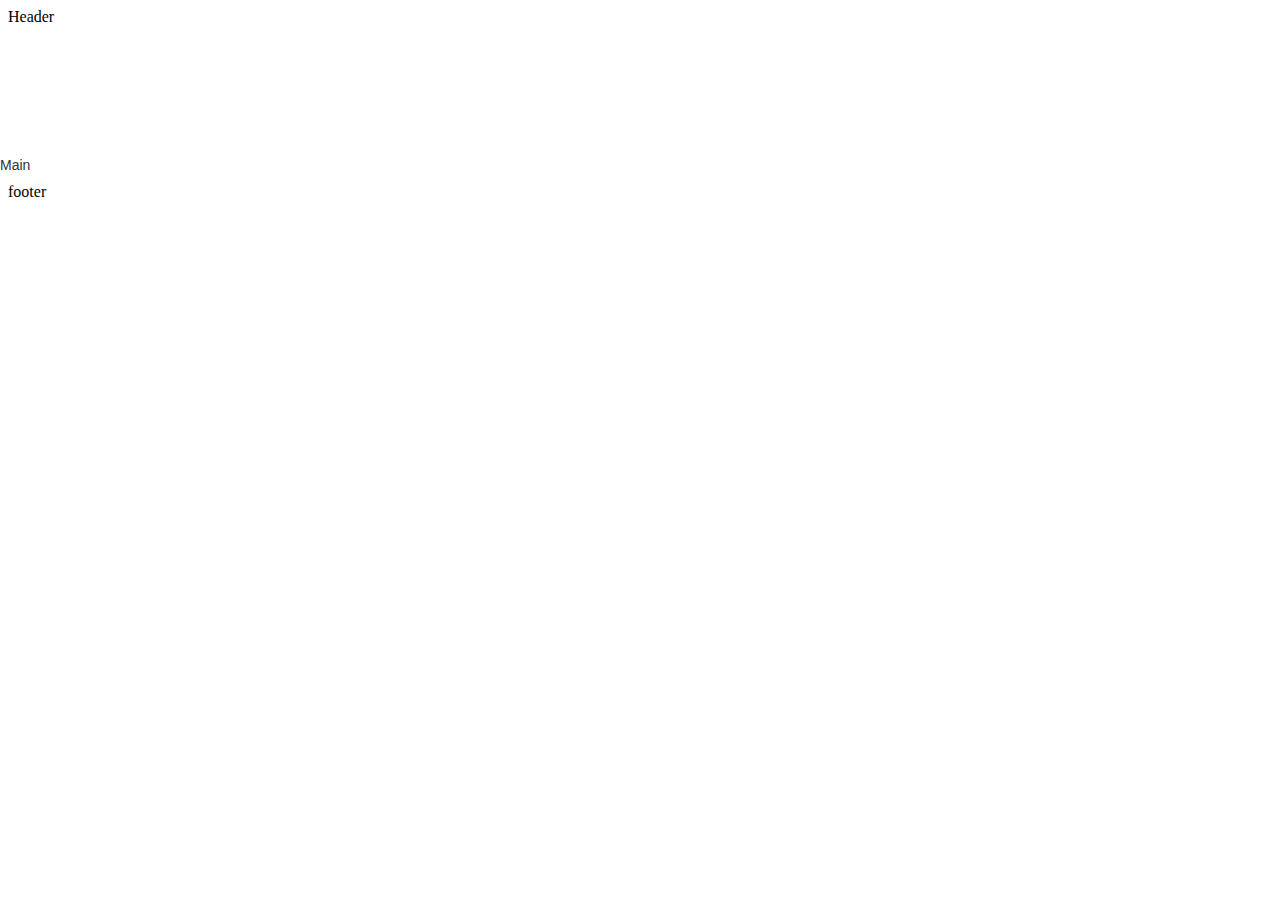
==== index.html @ 576dd859 "Update initial project" ====
<!DOCTYPE html>
<html lang="en">
  <head>
    <meta charset="utf-8" />
    <meta http-equiv="X-UA-Compatible" content="IE=edge" />
    <meta name="viewport" content="width=device-width, initial-scale=1" />
    <title>Colt Midstream</title>
    <link rel="stylesheet" href="css/bootstrap.min.css" />
    <link rel="stylesheet" href="css/styles.css" />
    <link
      href="https://fonts.googleapis.com/css?family=Oxygen:400,300,700"
      rel="stylesheet"
      type="text/css"
    />
    <link
      href="https://fonts.googleapis.com/css?family=Lora"
      rel="stylesheet"
      type="text/css"
    />
    <link href="css/styles.css" rel="stylesheet" type="text/css" />
  </head>
  <body>
    <embed type="text/html" src="./layout/header.html">
    <main>Main</main>
    <embed type="text/html" src="./layout/footer.html">
    <!-- jQuery (Bootstrap JS plugins depend on it) -->
    <script src="js/jquery-2.1.4.min.js"></script>
    <script src="js/bootstrap.min.js"></script>
    <script src="js/script.js"></script>
  </body>
</html>
---- css/styles.css ----
footer {
  background-color: #009579;
}
---- css/styles.css ----
footer {
  background-color: #009579;
}
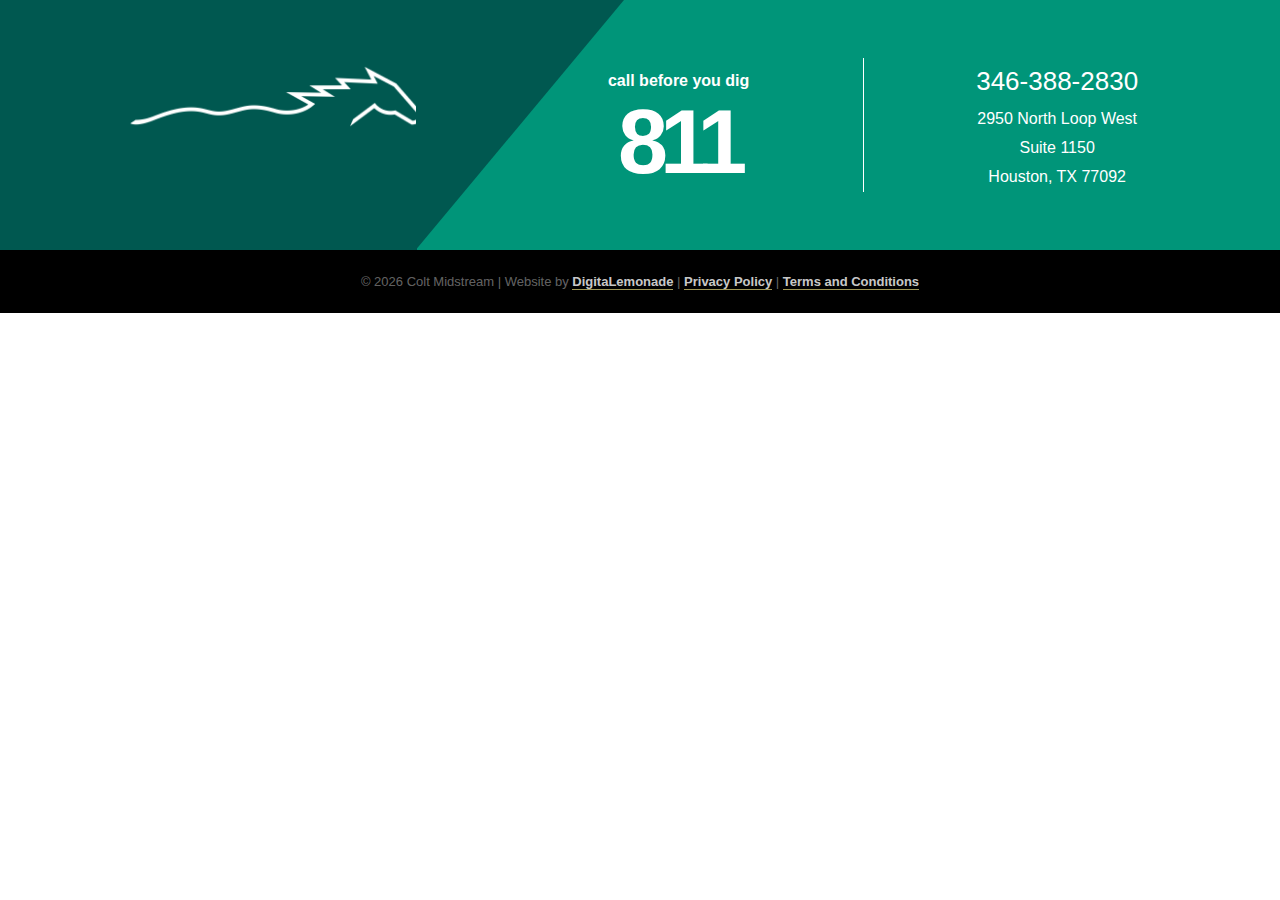
==== commit cbe599ae: "Footer and banner images" ====
--- a/index.html
+++ b/index.html
@@ -5,8 +5,8 @@
     <meta http-equiv="X-UA-Compatible" content="IE=edge" />
     <meta name="viewport" content="width=device-width, initial-scale=1" />
     <title>Colt Midstream</title>
-    <link rel="stylesheet" href="css/bootstrap.min.css" />
-    <link rel="stylesheet" href="css/styles.css" />
+    <link rel="stylesheet" href="./assets/css/bootstrap.min.css" />
+    <link rel="stylesheet" href="./assets/css/styles.css" />
     <link
       href="https://fonts.googleapis.com/css?family=Oxygen:400,300,700"
       rel="stylesheet"
@@ -17,15 +17,85 @@
       rel="stylesheet"
       type="text/css"
     />
-    <link href="css/styles.css" rel="stylesheet" type="text/css" />
+    <link href="./assets/css/styles.css" rel="stylesheet" type="text/css" />
+    <link href="./assets/css/main.css" rel="stylesheet" type="text/css" />
   </head>
   <body>
-    <embed type="text/html" src="./layout/header.html">
-    <main>Main</main>
-    <embed type="text/html" src="./layout/footer.html">
+    <!-- <embed type="text/html" src="./layout/header.html" /> -->
+    <div id="header"></div>
+    <main>
+      
+    </main>
+    <div>
+      <footer class="px-30">
+        <div class="row">
+          <div class="col-md-4 col-sm-4 col-xs-12" id="footer_section_1">
+            <div class="footer-logo">
+              <img
+                src="./assets/images/footer-logo.png"
+                alt="white colt outline"
+                id="footer_logo"
+              />
+            </div>
+          </div>
+          <div
+            class="col-md-4 col-sm-4 col-xs-12"
+            id="footer_section_2"
+          >
+            <div id="footer_middle"></div>
+            <div class="">
+              <a href="https://www.texas811.org/" class="call-before-info">
+                <div class="call-before-dig text-center">
+                  <p>call before you dig</p>
+                  <span id="eightoneone">811</span>
+                </div>
+              </a>
+            </div>
+          </div>
+          <div class="col-md-4 col-sm-4 col-xs-12">
+            <div id="footer_section_3">
+              <div class="footer-contact text-center">
+                <a href="tel:346-388-2830" class="telphone">346-388-2830</a>
+                <div>2950 North Loop West</div>
+                <div>Suite 1150</div>
+                <div>Houston, TX 77092</div>
+              </div>
+            </div>
+          </div>
+        </div>
+      </footer>
+      <footer class="px-30 footer-copyright-area">
+        <div class="text-center w-100">
+          <div class="copyright-notice">
+            &copy;
+            <script type="text/javascript">
+              var year = new Date();
+              document.write(year.getFullYear());
+            </script>
+            Colt Midstream | Website by
+            <a href="https://digitalemona.de" class="footer-copyright-link"
+              >DigitaLemonade</a
+            >
+            |
+            <a
+              href="https://coltmidstream.com/privacy-policy/"
+              class="footer-copyright-link"
+              >Privacy Policy</a
+            >
+            |
+            <a
+              href="https://coltmidstream.com/terms-conditions/"
+              class="footer-copyright-link"
+              >Terms and Conditions</a
+            >
+          </div>
+        </div>
+      </footer>
+    </div>
+
     <!-- jQuery (Bootstrap JS plugins depend on it) -->
-    <script src="js/jquery-2.1.4.min.js"></script>
-    <script src="js/bootstrap.min.js"></script>
-    <script src="js/script.js"></script>
+    <script src="./assets/js/jquery-2.1.4.min.js"></script>
+    <script src="./assets/js/bootstrap.min.js"></script>
+    <script src="./assets/js/script.js"></script>
   </body>
 </html>
--- a/assets/css/styles.css
+++ b/assets/css/styles.css
@@ -0,0 +1,729 @@
+body,
+p {
+  font-family: myriad-pro, sans-serif !important;
+}
+
+body {
+  font-size: var(--body_typography-font-size);
+  line-height: var(--body_typography-line-height);
+  letter-spacing: var(--body_typography-letter-spacing);
+  font-style: var(--body_typography-font-style, normal);
+}
+
+:root {
+  --awb-color1: rgba(255, 255, 255, 1);
+  --awb-color1-h: 0;
+  --awb-color1-s: 0%;
+  --awb-color1-l: 100%;
+  --awb-color1-a: 100%;
+  --awb-color2: rgba(249, 249, 251, 1);
+  --awb-color2-h: 240;
+  --awb-color2-s: 20%;
+  --awb-color2-l: 98%;
+  --awb-color2-a: 100%;
+  --awb-color3: rgba(242, 243, 245, 1);
+  --awb-color3-h: 220;
+  --awb-color3-s: 13%;
+  --awb-color3-l: 95%;
+  --awb-color3-a: 100%;
+  --awb-color4: rgba(226, 226, 226, 1);
+  --awb-color4-h: 0;
+  --awb-color4-s: 0%;
+  --awb-color4-l: 89%;
+  --awb-color4-a: 100%;
+  --awb-color5: rgba(0, 149, 121, 1);
+  --awb-color5-h: 169;
+  --awb-color5-s: 100%;
+  --awb-color5-l: 29%;
+  --awb-color5-a: 100%;
+  --awb-color6: rgba(74, 78, 87, 1);
+  --awb-color6-h: 222;
+  --awb-color6-s: 8%;
+  --awb-color6-l: 32%;
+  --awb-color6-a: 100%;
+  --awb-color7: rgba(0, 88, 80, 1);
+  --awb-color7-h: 175;
+  --awb-color7-s: 100%;
+  --awb-color7-l: 17%;
+  --awb-color7-a: 100%;
+  --awb-color8: rgba(33, 41, 52, 1);
+  --awb-color8-h: 215;
+  --awb-color8-s: 22%;
+  --awb-color8-l: 17%;
+  --awb-color8-a: 100%;
+  --awb-custom10: rgba(101, 188, 123, 1);
+  --awb-custom10-h: 135;
+  --awb-custom10-s: 39%;
+  --awb-custom10-l: 57%;
+  --awb-custom10-a: 100%;
+  --awb-custom11: rgba(160, 152, 87, 1);
+  --awb-custom11-h: 53;
+  --awb-custom11-s: 30%;
+  --awb-custom11-l: 48%;
+  --awb-custom11-a: 100%;
+  --awb-custom12: rgba(0, 0, 0, 1);
+  --awb-custom12-h: 0;
+  --awb-custom12-s: 0%;
+  --awb-custom12-l: 0%;
+  --awb-custom12-a: 100%;
+  --awb-custom13: rgba(51, 51, 51, 1);
+  --awb-custom13-h: 0;
+  --awb-custom13-s: 0%;
+  --awb-custom13-l: 20%;
+  --awb-custom13-a: 100%;
+  --awb-custom14: rgba(242, 243, 245, 0.7);
+  --awb-custom14-h: 220;
+  --awb-custom14-s: 13%;
+  --awb-custom14-l: 95%;
+  --awb-custom14-a: 70%;
+  --awb-custom15: rgba(255, 255, 255, 0.8);
+  --awb-custom15-h: 0;
+  --awb-custom15-s: 0%;
+  --awb-custom15-l: 100%;
+  --awb-custom15-a: 80%;
+  --awb-custom16: rgba(158, 160, 164, 1);
+  --awb-custom16-h: 220;
+  --awb-custom16-s: 3%;
+  --awb-custom16-l: 63%;
+  --awb-custom16-a: 100%;
+  --awb-custom17: rgba(242, 243, 245, 0.8);
+  --awb-custom17-h: 220;
+  --awb-custom17-s: 13%;
+  --awb-custom17-l: 95%;
+  --awb-custom17-a: 80%;
+  --awb-custom18: rgba(38, 48, 62, 1);
+  --awb-custom18-h: 215;
+  --awb-custom18-s: 24%;
+  --awb-custom18-l: 20%;
+  --awb-custom18-a: 100%;
+  --awb-typography1-font-family: Inter, Arial, Helvetica, sans-serif;
+  --awb-typography1-font-size: 46px;
+  --awb-typography1-font-weight: 600;
+  --awb-typography1-font-style: normal;
+  --awb-typography1-line-height: 1.2;
+  --awb-typography1-letter-spacing: -0.015em;
+  --awb-typography1-text-transform: none;
+  --awb-typography2-font-family: Inter, Arial, Helvetica, sans-serif;
+  --awb-typography2-font-size: 24px;
+  --awb-typography2-font-weight: 600;
+  --awb-typography2-font-style: normal;
+  --awb-typography2-line-height: 1.1;
+  --awb-typography2-letter-spacing: 0px;
+  --awb-typography2-text-transform: none;
+  --awb-typography3-font-family: Inter, Arial, Helvetica, sans-serif;
+  --awb-typography3-font-size: 16px;
+  --awb-typography3-font-weight: 500;
+  --awb-typography3-font-style: normal;
+  --awb-typography3-line-height: 1.2;
+  --awb-typography3-letter-spacing: 0.015em;
+  --awb-typography3-text-transform: none;
+  --awb-typography4-font-family: Inter, Arial, Helvetica, sans-serif;
+  --awb-typography4-font-size: 16px;
+  --awb-typography4-font-weight: 400;
+  --awb-typography4-font-style: normal;
+  --awb-typography4-line-height: 1.72;
+  --awb-typography4-letter-spacing: 0.015em;
+  --awb-typography4-text-transform: none;
+  --awb-typography5-font-family: Inter, Arial, Helvetica, sans-serif;
+  --awb-typography5-font-size: 13px;
+  --awb-typography5-font-weight: 400;
+  --awb-typography5-font-style: normal;
+  --awb-typography5-line-height: 1.72;
+  --awb-typography5-letter-spacing: 0.015em;
+  --awb-typography5-text-transform: none;
+  --site_width: 1200px;
+  --site_width-int: 1200;
+  --margin_offset-top: 0px;
+  --margin_offset-bottom: 0px;
+  --margin_offset-top-no-percent: 0px;
+  --margin_offset-bottom-no-percent: 0px;
+  --main_padding-top: 0;
+  --main_padding-top-or-55px: 0;
+  --main_padding-bottom: 0;
+  --hundredp_padding: 30px;
+  --hundredp_padding-fallback_to_zero: 30px;
+  --hundredp_padding-fallback_to_zero_px: 30px;
+  --hundredp_padding-hundred_percent_negative_margin: -30px;
+  --sidebar_width: 24%;
+  --sidebar_gutter: 6%;
+  --sidebar_2_1_width: 20%;
+  --sidebar_2_2_width: 20%;
+  --dual_sidebar_gutter: 4%;
+  --grid_main_break_point: 1000;
+  --side_header_break_point: 1068;
+  --content_break_point: 800;
+  --typography_sensitivity: 0;
+  --typography_factor: 1.5;
+  --primary_color: #009579;
+  --primary_color-85a: rgba(0, 149, 121, 0.85);
+  --primary_color-7a: rgba(0, 149, 121, 0.7);
+  --primary_color-5a: rgba(0, 149, 121, 0.5);
+  --primary_color-35a: rgba(0, 149, 121, 0.35);
+  --primary_color-2a: rgba(0, 149, 121, 0.2);
+  --header_bg_repeat: no-repeat;
+  --side_header_width: 280px;
+  --side_header_width-int: 280;
+  --header_padding-top: 0px;
+  --header_padding-bottom: 0px;
+  --header_padding-left: 0px;
+  --header_padding-right: 0px;
+  --menu_highlight_background: rgba(101, 188, 123, 0);
+  --menu_arrow_size-width: 23px;
+  --menu_arrow_size-height: 12px;
+  --nav_highlight_border: 3px;
+  --nav_padding: 26px;
+  --nav_padding-no-zero: 26px;
+  --dropdown_menu_top_border_size: 3px;
+  --dropdown_menu_width: 200px;
+  --mainmenu_dropdown_vertical_padding: 12px;
+  --menu_sub_bg_color: #ffffff;
+  --menu_bg_hover_color: #f9f9fb;
+  --menu_sub_sep_color: #e2e2e2;
+  --menu_h45_bg_color: #ffffff;
+  --nav_typography-font-family: "Open Sans";
+  --nav_typography-font-weight: 400;
+  --nav_typography-font-size: 18px;
+  --nav_typography-letter-spacing: 0px;
+  --nav_typography-color: #005850;
+  --nav_typography-color-65a: rgba(0, 88, 80, 0.65);
+  --nav_typography-color-35a: rgba(0, 88, 80, 0.35);
+  --nav_typography-text-transform: none;
+  --menu_hover_first_color: #005850;
+  --menu_hover_first_color-65a: rgba(0, 88, 80, 0.65);
+  --menu_sub_color: #212934;
+  --nav_dropdown_font_size: 14px;
+  --flyout_menu_icon_font_size: 20px;
+  --flyout_menu_icon_font_size_px: 20px;
+  --snav_font_size: 12px;
+  --sec_menu_lh: 48px;
+  --header_top_menu_sub_color: #4a4e57;
+  --mobile_menu_icons_top_margin: 35px;
+  --mobile_menu_nav_height: 42px;
+  --mobile_header_bg_color: #ffffff;
+  --mobile_menu_background_color: #ffffff;
+  --mobile_menu_hover_color: #f9f9fb;
+  --mobile_menu_border_color: #e2e2e2;
+  --mobile_menu_toggle_color: #9ea0a4;
+  --mobile_menu_typography-font-family: "Meta Bold";
+  --mobile_menu_typography-font-size: 16px;
+  --mobile_menu_typography-font-weight: 400;
+  --mobile_menu_typography-line-height: 42px;
+  --mobile_menu_typography-letter-spacing: 0px;
+  --mobile_menu_typography-color: #4a4e57;
+  --mobile_menu_typography-text-transform: none;
+  --mobile_menu_typography-font-size-30-or-24px: 24px;
+  --mobile_menu_typography-font-size-open-submenu: var(
+    --mobile_menu_typography-font-size,
+    13px
+  );
+  --mobile_menu_font_hover_color: #212934;
+  --menu_icon_size: 14px;
+  --logo_alignment: left;
+  --logo_background_color: #65bc7b;
+  --slidingbar_width: 300px;
+  --slidingbar_width-percent_to_vw: 300px;
+  --slidingbar_content_padding-top: 60px;
+  --slidingbar_content_padding-bottom: 60px;
+  --slidingbar_content_padding-left: 30px;
+  --slidingbar_content_padding-right: 30px;
+  --slidingbar_bg_color: #212934;
+  --slidingbar_divider_color: #26303e;
+  --slidingbar_link_color: rgba(255, 255, 255, 0.86);
+  --slidingbar_link_color_hover: #ffffff;
+  --footer_divider_color: #26303e;
+  --footer_headings_typography-font-family: "Meta Bold";
+  --footer_headings_typography-font-size: 14px;
+  --footer_headings_typography-font-weight: 400;
+  --footer_headings_typography-line-height: 1.5;
+  --footer_headings_typography-letter-spacing: 0px;
+  --footer_headings_typography-color: #ffffff;
+  --footer_headings_typography-text-transform: none;
+  --footer_text_color: #ffffff;
+  --sidebar_bg_color: rgba(255, 255, 255, 0);
+  --bg_image: none;
+  --bg_repeat: no-repeat;
+  --bg_color: #e2e2e2;
+  --bg-color-overlay: normal;
+  --bg_pattern: url(//coltmidstream.com/wp-content/themes/Avada/assets/images/patterns/pattern1.png);
+  --content_bg_color: #ffffff;
+  --content_bg_image: none;
+  --content_bg_repeat: no-repeat;
+  --body_typography-font-size: 16px;
+  --base-font-size: 16;
+  --body_typography-font-weight: 400;
+  --body_typography-line-height: 1.8;
+  --body_typography-letter-spacing: 0px;
+  --body_typography-color: #4a4e57;
+  --link_color: #009579;
+  --link_color-8a: rgba(0, 149, 121, 0.8);
+  --h1_typography-font-family: "Meta Bold";
+  --h1_typography-font-weight: 400;
+  --h1_typography-line-height: 1.16;
+  --h1_typography-letter-spacing: 0px;
+  --h1_typography-font-size: 54px;
+  --h1_typography-color: #005850;
+  --h1_typography-text-transform: none;
+  --h1_typography-margin-top: 120px;
+  --h1_typography-margin-bottom: 0.67em;
+  --h2_typography-font-family: "Zilla Slab";
+  --h2_typography-font-weight: 400;
+  --h2_typography-line-height: 1.2;
+  --h2_typography-letter-spacing: 0px;
+  --h2_typography-font-size: 40px;
+  --h2_typography-color: #212934;
+  --h2_typography-text-transform: none;
+  --h2_typography-margin-top: 0em;
+  --h2_typography-margin-bottom: 1.1em;
+  --h3_typography-font-family: "Zilla Slab";
+  --h3_typography-font-weight: 400;
+  --h3_typography-line-height: 1.3;
+  --h3_typography-letter-spacing: 0px;
+  --h3_typography-font-size: 32px;
+  --h3_typography-color: #009579;
+  --h3_typography-text-transform: none;
+  --h3_typography-margin-top: 1em;
+  --h3_typography-margin-bottom: 1em;
+  --h4_typography-font-family: "Zilla Slab";
+  --h4_typography-font-weight: 400;
+  --h4_typography-line-height: 1.36;
+  --h4_typography-letter-spacing: 0px;
+  --h4_typography-font-size: 28px;
+  --h4_typography-color: #212934;
+  --h4_typography-text-transform: none;
+  --h4_typography-margin-top: 1.33em;
+  --h4_typography-margin-bottom: 1.33em;
+  --h5_typography-font-family: "Zilla Slab";
+  --h5_typography-font-weight: 400;
+  --h5_typography-line-height: 1.4;
+  --h5_typography-letter-spacing: 0px;
+  --h5_typography-font-size: 24px;
+  --h5_typography-color: #212934;
+  --h5_typography-text-transform: none;
+  --h5_typography-margin-top: 1.67em;
+  --h5_typography-margin-bottom: 1.67em;
+  --h6_typography-font-family: "Zilla Slab";
+  --h6_typography-font-weight: 400;
+  --h6_typography-line-height: 1.5;
+  --h6_typography-letter-spacing: 0px;
+  --h6_typography-font-size: 18px;
+  --h6_typography-color: #212934;
+  --h6_typography-text-transform: none;
+  --h6_typography-margin-top: 2.33em;
+  --h6_typography-margin-bottom: 2.33em;
+  --post_title_typography-font-family: "Zilla Slab";
+  --post_title_typography-font-weight: 400;
+  --post_title_typography-line-height: 1.3;
+  --post_title_typography-letter-spacing: 0px;
+  --post_title_typography-font-size: 32px;
+  --post_title_typography-color: #212934;
+  --post_title_typography-text-transform: none;
+  --post_titles_extras_typography-font-family: "Open Sans";
+  --post_titles_extras_typography-font-weight: 400;
+  --post_titles_extras_typography-line-height: 1.5;
+  --post_titles_extras_typography-letter-spacing: 0px;
+  --post_titles_extras_typography-font-size: 18px;
+  --post_titles_extras_typography-color: #212934;
+  --post_titles_extras_typography-text-transform: none;
+  --blog_archive_grid_column_spacing: 40px;
+  --dates_box_color: #f2f3f5;
+  --meta_font_size: 13px;
+  --portfolio_archive_column_spacing: 20px;
+  --portfolio_meta_font_size: 13px;
+  --social_bg_color: #f9f9fb;
+  --sharing_social_links_icon_color: #9ea0a4;
+  --sharing_social_links_box_color: #e8e8e8;
+  --sharing_social_links_boxed_padding: 8px;
+  --slider_nav_box_dimensions-width: 30px;
+  --slider_nav_box_dimensions-height: 30px;
+  --slider_arrow_size: 14px;
+  --es_caption_font_size: 20px;
+  --form_input_height: 50px;
+  --form_input_height-main-menu-search-width: calc(250px + 1.43 * 50px);
+  --form_text_size: 16px;
+  --form_bg_color: #ffffff;
+  --form_text_color: #9ea0a4;
+  --form_text_color-35a: rgba(158, 160, 164, 0.35);
+  --form_border_width-top: 1px;
+  --form_border_width-bottom: 1px;
+  --form_border_width-left: 1px;
+  --form_border_width-right: 1px;
+  --form_border_color: #e2e2e2;
+  --form_focus_border_color: #65bc7b;
+  --form_focus_border_color-5a: rgba(101, 188, 123, 0.5);
+  --form_border_radius: 6px;
+  --privacy_bg_color: rgba(0, 0, 0, 0.1);
+  --privacy_color: rgba(0, 0, 0, 0.3);
+  --privacy_bar_padding-top: 15px;
+  --privacy_bar_padding-bottom: 15px;
+  --privacy_bar_padding-left: 30px;
+  --privacy_bar_padding-right: 30px;
+  --privacy_bar_bg_color: #363839;
+  --privacy_bar_font_size: 13px;
+  --privacy_bar_color: #8c8989;
+  --privacy_bar_link_color: #bfbfbf;
+  --privacy_bar_link_hover_color: #65bc7b;
+  --privacy_bar_headings_color: #dddddd;
+  --scrollbar_background: #f2f3f5;
+  --scrollbar_handle: #65bc7b;
+  --image_rollover_icon_size: 15px;
+  --image_rollover_text_color: #212934;
+  --pagination_width_height: 30px;
+  --pagination_box_padding-width: 6px;
+  --pagination_box_padding-height: 2px;
+  --pagination_border_width: 1px;
+  --pagination_border_radius: 0px;
+  --pagination_font_size: 13px;
+  --timeline_bg_color: rgba(255, 255, 255, 0);
+  --timeline_bg_color-not-transparent: rgba(255, 255, 255, 1);
+  --timeline_color: #f2f3f5;
+  --grid_separator_color: #e2e2e2;
+  --carousel_nav_color: rgba(29, 36, 45, 0.7);
+  --carousel_hover_color: rgba(29, 36, 45, 0.8);
+  --button_padding-top: 13px;
+  --button_padding-bottom: 13px;
+  --button_padding-left: 29px;
+  --button_padding-right: 29px;
+  --button_typography-font-family: "Meta Bold";
+  --button_typography-font-weight: 400;
+  --button_typography-letter-spacing: 3px;
+  --button_font_size: 14px;
+  --button_line_height: 17px;
+  --button_text_transform: uppercase;
+  --button_gradient_top_color: #009579;
+  --button_gradient_bottom_color: #009579;
+  --button_gradient_top_color_hover: #a09857;
+  --button_gradient_bottom_color_hover: #a09857;
+  --button_gradient_start: 0%;
+  --button_gradient_end: 100%;
+  --button_gradient_angle: 180deg;
+  --button_radial_direction: center center;
+  --button_accent_color: #ffffff;
+  --button_accent_hover_color: #ffffff;
+  --button_bevel_color: #5db072;
+  --button_box_shadow: none;
+  --button_bevel_color_hover: #5db072;
+  --button_border_width-top: 0px;
+  --button_border_width-right: 0px;
+  --button_border_width-bottom: 0px;
+  --button_border_width-left: 0px;
+  --button_border_color: #ffffff;
+  --button_border_hover_color: #ffffff;
+  --checklist_icons_color: #ffffff;
+  --checklist_circle_color: #65bc7b;
+  --checklist_text_color: #4a4e57;
+  --checklist_item_padding-top: 0.35em;
+  --checklist_item_padding-bottom: 0.35em;
+  --checklist_item_padding-left: 0;
+  --checklist_item_padding-right: 0;
+  --checklist_divider_color: var(--awb-color3);
+  --checklist_odd_row_bgcolor: rgba(255, 255, 255, 0);
+  --checklist_even_row_bgcolor: rgba(255, 255, 255, 0);
+  --countdown_background_color: #65bc7b;
+  --countdown_counter_box_color: #212934;
+  --countdown_counter_text_color: #ffffff;
+  --countdown_label_color: #ffffff;
+  --countdown_heading_text_color: #ffffff;
+  --icon_color: #ffffff;
+  --icon_color_hover: #ffffff;
+  --icon_circle_color: #4a4e57;
+  --icon_circle_color_hover: #65bc7b;
+  --icon_border_size: #ffffff;
+  --icon_border_color: #4a4e57;
+  --icon_border_color_hover: #65bc7b;
+  --pricing_box_color: #65bc7b;
+  --sep_color: #a09857;
+  --tabs_bg_color: #ffffff;
+  --tabs_inactive_color: #f9f9fb;
+  --tabs_border_color: #e2e2e2;
+  --testimonial_bg_color: #f9f9fb;
+  --testimonial_text_color: #4a4e57;
+  --title_border_color: #a09857;
+  --accordion_divider_color: #a09857;
+  --accordion_divider_hover_color: #a09857;
+  --accordian_inactive_color: #212934;
+  --accordian_active_color: #65bc7b;
+  --faq_accordion_divider_color: #a09857;
+  --faq_accordion_divider_hover_color: #a09857;
+  --faq_accordion_title_typography-font-family: "Zilla Slab";
+  --faq_accordion_title_typography-font-weight: 400;
+  --faq_accordion_title_typography-line-height: 1.36;
+  --faq_accordion_title_typography-text-transform: none;
+  --faq_accordion_title_typography-letter-spacing: 0px;
+  --faq_accordion_title_typography-color: #009579;
+  --faq_accordion_content_typography-font-size: 16px;
+  --faq_accordion_content_typography-font-weight: 400;
+  --faq_accordion_content_typography-text-transform: none;
+  --faq_accordion_content_typography-color: #4a4e57;
+}
+
+body {
+  --wp--preset--color--black: #000000;
+  --wp--preset--color--cyan-bluish-gray: #abb8c3;
+  --wp--preset--color--white: #ffffff;
+  --wp--preset--color--pale-pink: #f78da7;
+  --wp--preset--color--vivid-red: #cf2e2e;
+  --wp--preset--color--luminous-vivid-orange: #ff6900;
+  --wp--preset--color--luminous-vivid-amber: #fcb900;
+  --wp--preset--color--light-green-cyan: #7bdcb5;
+  --wp--preset--color--vivid-green-cyan: #00d084;
+  --wp--preset--color--pale-cyan-blue: #8ed1fc;
+  --wp--preset--color--vivid-cyan-blue: #0693e3;
+  --wp--preset--color--vivid-purple: #9b51e0;
+  --wp--preset--gradient--vivid-cyan-blue-to-vivid-purple: linear-gradient(
+    135deg,
+    rgba(6, 147, 227, 1) 0%,
+    rgb(155, 81, 224) 100%
+  );
+  --wp--preset--gradient--light-green-cyan-to-vivid-green-cyan: linear-gradient(
+    135deg,
+    rgb(122, 220, 180) 0%,
+    rgb(0, 208, 130) 100%
+  );
+  --wp--preset--gradient--luminous-vivid-amber-to-luminous-vivid-orange: linear-gradient(
+    135deg,
+    rgba(252, 185, 0, 1) 0%,
+    rgba(255, 105, 0, 1) 100%
+  );
+  --wp--preset--gradient--luminous-vivid-orange-to-vivid-red: linear-gradient(
+    135deg,
+    rgba(255, 105, 0, 1) 0%,
+    rgb(207, 46, 46) 100%
+  );
+  --wp--preset--gradient--very-light-gray-to-cyan-bluish-gray: linear-gradient(
+    135deg,
+    rgb(238, 238, 238) 0%,
+    rgb(169, 184, 195) 100%
+  );
+  --wp--preset--gradient--cool-to-warm-spectrum: linear-gradient(
+    135deg,
+    rgb(74, 234, 220) 0%,
+    rgb(151, 120, 209) 20%,
+    rgb(207, 42, 186) 40%,
+    rgb(238, 44, 130) 60%,
+    rgb(251, 105, 98) 80%,
+    rgb(254, 248, 76) 100%
+  );
+  --wp--preset--gradient--blush-light-purple: linear-gradient(
+    135deg,
+    rgb(255, 206, 236) 0%,
+    rgb(152, 150, 240) 100%
+  );
+  --wp--preset--gradient--blush-bordeaux: linear-gradient(
+    135deg,
+    rgb(254, 205, 165) 0%,
+    rgb(254, 45, 45) 50%,
+    rgb(107, 0, 62) 100%
+  );
+  --wp--preset--gradient--luminous-dusk: linear-gradient(
+    135deg,
+    rgb(255, 203, 112) 0%,
+    rgb(199, 81, 192) 50%,
+    rgb(65, 88, 208) 100%
+  );
+  --wp--preset--gradient--pale-ocean: linear-gradient(
+    135deg,
+    rgb(255, 245, 203) 0%,
+    rgb(182, 227, 212) 50%,
+    rgb(51, 167, 181) 100%
+  );
+  --wp--preset--gradient--electric-grass: linear-gradient(
+    135deg,
+    rgb(202, 248, 128) 0%,
+    rgb(113, 206, 126) 100%
+  );
+  --wp--preset--gradient--midnight: linear-gradient(
+    135deg,
+    rgb(2, 3, 129) 0%,
+    rgb(40, 116, 252) 100%
+  );
+  --wp--preset--duotone--dark-grayscale: url(#wp-duotone-dark-grayscale);
+  --wp--preset--duotone--grayscale: url(#wp-duotone-grayscale);
+  --wp--preset--duotone--purple-yellow: url(#wp-duotone-purple-yellow);
+  --wp--preset--duotone--blue-red: url(#wp-duotone-blue-red);
+  --wp--preset--duotone--midnight: url(#wp-duotone-midnight);
+  --wp--preset--duotone--magenta-yellow: url(#wp-duotone-magenta-yellow);
+  --wp--preset--duotone--purple-green: url(#wp-duotone-purple-green);
+  --wp--preset--duotone--blue-orange: url(#wp-duotone-blue-orange);
+  --wp--preset--font-size--small: 12px;
+  --wp--preset--font-size--medium: 20px;
+  --wp--preset--font-size--large: 24px;
+  --wp--preset--font-size--x-large: 42px;
+  --wp--preset--font-size--normal: 16px;
+  --wp--preset--font-size--xlarge: 32px;
+  --wp--preset--font-size--huge: 48px;
+}
+
+.footer-copyright-area {
+  --copyright_padding-top: 20px;
+  --copyright_padding-bottom: 20px;
+  --copyright_bg_color: #000000;
+  --copyright_border_size: 0px;
+  --copyright_border_color: #26303e;
+  --copyright_link_color_hover: #65bc7b;
+}
+
+footer {
+  background-color: #009579;
+}
+
+#footer {
+  width: 100%;
+  min-height: 315px;
+}
+
+.px-30 {
+  padding-left: 30px;
+  padding-right: 30px;
+}
+
+.footer-logo {
+  background-color: #005850;
+  margin-left: -100px;
+  min-height: 250px;
+}
+
+#footer_logo {
+  width: 60%;
+  margin: 60px;
+  margin-left: 200px;
+}
+
+@media (max-width: 1024px) and (min-width: 768px) {
+  #footer_logo {
+    margin-left: 120px;
+  }
+}
+
+#footer_middle {
+  background-color: #005850;
+  height: 250px;
+  clip-path: polygon(0 0, 0 100%, 50% 0);
+  margin-left: -31px;
+  position: absolute;
+  width: 100%;
+}
+
+.call-before-dig {
+  margin-right: -20%;
+  color: white;
+}
+
+#eightoneone {
+  font-size: 90px;
+  letter-spacing: -8px;
+  line-height: 0.8;
+  font-weight: 700;
+}
+
+.min-h-250 {
+  min-height: 250px;
+}
+
+.call-before-info {
+  display: flex;
+  justify-content: center;
+  align-items: center;
+  height: 250px;
+}
+
+.call-before-info:hover {
+  text-decoration: none;
+}
+
+.call-before-dig p {
+  font-weight: 700;
+}
+
+#footer_section_2 {
+  height: 250px;
+}
+
+#footer_section_3 {
+  display: flex;
+  justify-content: center;
+  align-items: center;
+  height: 250px;
+}
+
+.footer-contact {
+  border-left: 1px solid white;
+  width: 100%;
+  color: white;
+}
+
+.telphone {
+  font-size: 26px;
+  color: white;
+}
+
+.telphone:hover {
+  color: #a09857 !important;
+}
+
+.footer-copyright-area {
+  z-index: 10;
+  position: relative;
+  padding: var(--copyright_padding-top) 10px var(--copyright_padding-bottom);
+  border-top: var(--copyright_border_size) solid var(--copyright_border_color);
+  background-color: var(--copyright_bg_color);
+}
+
+.copyright-notice {
+  display: block;
+  width: 100%;
+  text-align: center;
+  color: rgba(255, 255, 255, 0.4);
+  --copyright_link_color: rgba(255, 255, 255, 0.8);
+  --copyright_font_size: 13px;
+  margin: 0;
+  padding: 0;
+  font-size: var(--copyright_font_size);
+}
+
+.footer-copyright-link {
+  font-weight: 700;
+  border-bottom: 1px solid #a09857;
+  color: var(--copyright_link_color);
+  transition-property: color, background-color, border-color;
+  transition-duration: 0.2s;
+  transition-timing-function: linear;
+}
+
+.footer-copyright-link:hover {
+  color: #a09857 !important;
+  text-decoration: none;
+}
+
+@media (max-width: 767px) {
+  #footer_logo {
+    margin-left: 100px;
+  }
+  .footer-logo {
+    margin-right: -30px;
+    min-height: 150px;
+  }
+
+  .call-before-dig {
+    margin-right: 0px;
+  }
+
+  #footer_middle {
+    display: none;
+  }
+
+  .footer-contact {
+    border-left: none;
+  }
+
+  #footer_section_2 {
+    height: 150px;
+  }
+
+  .call-before-info {
+    height: 150px;
+  }
+
+  #footer_section_3 {
+    height: 150px;
+  }
+}
--- a/assets/css/styles.css
+++ b/assets/css/styles.css
@@ -0,0 +1,729 @@
+body,
+p {
+  font-family: myriad-pro, sans-serif !important;
+}
+
+body {
+  font-size: var(--body_typography-font-size);
+  line-height: var(--body_typography-line-height);
+  letter-spacing: var(--body_typography-letter-spacing);
+  font-style: var(--body_typography-font-style, normal);
+}
+
+:root {
+  --awb-color1: rgba(255, 255, 255, 1);
+  --awb-color1-h: 0;
+  --awb-color1-s: 0%;
+  --awb-color1-l: 100%;
+  --awb-color1-a: 100%;
+  --awb-color2: rgba(249, 249, 251, 1);
+  --awb-color2-h: 240;
+  --awb-color2-s: 20%;
+  --awb-color2-l: 98%;
+  --awb-color2-a: 100%;
+  --awb-color3: rgba(242, 243, 245, 1);
+  --awb-color3-h: 220;
+  --awb-color3-s: 13%;
+  --awb-color3-l: 95%;
+  --awb-color3-a: 100%;
+  --awb-color4: rgba(226, 226, 226, 1);
+  --awb-color4-h: 0;
+  --awb-color4-s: 0%;
+  --awb-color4-l: 89%;
+  --awb-color4-a: 100%;
+  --awb-color5: rgba(0, 149, 121, 1);
+  --awb-color5-h: 169;
+  --awb-color5-s: 100%;
+  --awb-color5-l: 29%;
+  --awb-color5-a: 100%;
+  --awb-color6: rgba(74, 78, 87, 1);
+  --awb-color6-h: 222;
+  --awb-color6-s: 8%;
+  --awb-color6-l: 32%;
+  --awb-color6-a: 100%;
+  --awb-color7: rgba(0, 88, 80, 1);
+  --awb-color7-h: 175;
+  --awb-color7-s: 100%;
+  --awb-color7-l: 17%;
+  --awb-color7-a: 100%;
+  --awb-color8: rgba(33, 41, 52, 1);
+  --awb-color8-h: 215;
+  --awb-color8-s: 22%;
+  --awb-color8-l: 17%;
+  --awb-color8-a: 100%;
+  --awb-custom10: rgba(101, 188, 123, 1);
+  --awb-custom10-h: 135;
+  --awb-custom10-s: 39%;
+  --awb-custom10-l: 57%;
+  --awb-custom10-a: 100%;
+  --awb-custom11: rgba(160, 152, 87, 1);
+  --awb-custom11-h: 53;
+  --awb-custom11-s: 30%;
+  --awb-custom11-l: 48%;
+  --awb-custom11-a: 100%;
+  --awb-custom12: rgba(0, 0, 0, 1);
+  --awb-custom12-h: 0;
+  --awb-custom12-s: 0%;
+  --awb-custom12-l: 0%;
+  --awb-custom12-a: 100%;
+  --awb-custom13: rgba(51, 51, 51, 1);
+  --awb-custom13-h: 0;
+  --awb-custom13-s: 0%;
+  --awb-custom13-l: 20%;
+  --awb-custom13-a: 100%;
+  --awb-custom14: rgba(242, 243, 245, 0.7);
+  --awb-custom14-h: 220;
+  --awb-custom14-s: 13%;
+  --awb-custom14-l: 95%;
+  --awb-custom14-a: 70%;
+  --awb-custom15: rgba(255, 255, 255, 0.8);
+  --awb-custom15-h: 0;
+  --awb-custom15-s: 0%;
+  --awb-custom15-l: 100%;
+  --awb-custom15-a: 80%;
+  --awb-custom16: rgba(158, 160, 164, 1);
+  --awb-custom16-h: 220;
+  --awb-custom16-s: 3%;
+  --awb-custom16-l: 63%;
+  --awb-custom16-a: 100%;
+  --awb-custom17: rgba(242, 243, 245, 0.8);
+  --awb-custom17-h: 220;
+  --awb-custom17-s: 13%;
+  --awb-custom17-l: 95%;
+  --awb-custom17-a: 80%;
+  --awb-custom18: rgba(38, 48, 62, 1);
+  --awb-custom18-h: 215;
+  --awb-custom18-s: 24%;
+  --awb-custom18-l: 20%;
+  --awb-custom18-a: 100%;
+  --awb-typography1-font-family: Inter, Arial, Helvetica, sans-serif;
+  --awb-typography1-font-size: 46px;
+  --awb-typography1-font-weight: 600;
+  --awb-typography1-font-style: normal;
+  --awb-typography1-line-height: 1.2;
+  --awb-typography1-letter-spacing: -0.015em;
+  --awb-typography1-text-transform: none;
+  --awb-typography2-font-family: Inter, Arial, Helvetica, sans-serif;
+  --awb-typography2-font-size: 24px;
+  --awb-typography2-font-weight: 600;
+  --awb-typography2-font-style: normal;
+  --awb-typography2-line-height: 1.1;
+  --awb-typography2-letter-spacing: 0px;
+  --awb-typography2-text-transform: none;
+  --awb-typography3-font-family: Inter, Arial, Helvetica, sans-serif;
+  --awb-typography3-font-size: 16px;
+  --awb-typography3-font-weight: 500;
+  --awb-typography3-font-style: normal;
+  --awb-typography3-line-height: 1.2;
+  --awb-typography3-letter-spacing: 0.015em;
+  --awb-typography3-text-transform: none;
+  --awb-typography4-font-family: Inter, Arial, Helvetica, sans-serif;
+  --awb-typography4-font-size: 16px;
+  --awb-typography4-font-weight: 400;
+  --awb-typography4-font-style: normal;
+  --awb-typography4-line-height: 1.72;
+  --awb-typography4-letter-spacing: 0.015em;
+  --awb-typography4-text-transform: none;
+  --awb-typography5-font-family: Inter, Arial, Helvetica, sans-serif;
+  --awb-typography5-font-size: 13px;
+  --awb-typography5-font-weight: 400;
+  --awb-typography5-font-style: normal;
+  --awb-typography5-line-height: 1.72;
+  --awb-typography5-letter-spacing: 0.015em;
+  --awb-typography5-text-transform: none;
+  --site_width: 1200px;
+  --site_width-int: 1200;
+  --margin_offset-top: 0px;
+  --margin_offset-bottom: 0px;
+  --margin_offset-top-no-percent: 0px;
+  --margin_offset-bottom-no-percent: 0px;
+  --main_padding-top: 0;
+  --main_padding-top-or-55px: 0;
+  --main_padding-bottom: 0;
+  --hundredp_padding: 30px;
+  --hundredp_padding-fallback_to_zero: 30px;
+  --hundredp_padding-fallback_to_zero_px: 30px;
+  --hundredp_padding-hundred_percent_negative_margin: -30px;
+  --sidebar_width: 24%;
+  --sidebar_gutter: 6%;
+  --sidebar_2_1_width: 20%;
+  --sidebar_2_2_width: 20%;
+  --dual_sidebar_gutter: 4%;
+  --grid_main_break_point: 1000;
+  --side_header_break_point: 1068;
+  --content_break_point: 800;
+  --typography_sensitivity: 0;
+  --typography_factor: 1.5;
+  --primary_color: #009579;
+  --primary_color-85a: rgba(0, 149, 121, 0.85);
+  --primary_color-7a: rgba(0, 149, 121, 0.7);
+  --primary_color-5a: rgba(0, 149, 121, 0.5);
+  --primary_color-35a: rgba(0, 149, 121, 0.35);
+  --primary_color-2a: rgba(0, 149, 121, 0.2);
+  --header_bg_repeat: no-repeat;
+  --side_header_width: 280px;
+  --side_header_width-int: 280;
+  --header_padding-top: 0px;
+  --header_padding-bottom: 0px;
+  --header_padding-left: 0px;
+  --header_padding-right: 0px;
+  --menu_highlight_background: rgba(101, 188, 123, 0);
+  --menu_arrow_size-width: 23px;
+  --menu_arrow_size-height: 12px;
+  --nav_highlight_border: 3px;
+  --nav_padding: 26px;
+  --nav_padding-no-zero: 26px;
+  --dropdown_menu_top_border_size: 3px;
+  --dropdown_menu_width: 200px;
+  --mainmenu_dropdown_vertical_padding: 12px;
+  --menu_sub_bg_color: #ffffff;
+  --menu_bg_hover_color: #f9f9fb;
+  --menu_sub_sep_color: #e2e2e2;
+  --menu_h45_bg_color: #ffffff;
+  --nav_typography-font-family: "Open Sans";
+  --nav_typography-font-weight: 400;
+  --nav_typography-font-size: 18px;
+  --nav_typography-letter-spacing: 0px;
+  --nav_typography-color: #005850;
+  --nav_typography-color-65a: rgba(0, 88, 80, 0.65);
+  --nav_typography-color-35a: rgba(0, 88, 80, 0.35);
+  --nav_typography-text-transform: none;
+  --menu_hover_first_color: #005850;
+  --menu_hover_first_color-65a: rgba(0, 88, 80, 0.65);
+  --menu_sub_color: #212934;
+  --nav_dropdown_font_size: 14px;
+  --flyout_menu_icon_font_size: 20px;
+  --flyout_menu_icon_font_size_px: 20px;
+  --snav_font_size: 12px;
+  --sec_menu_lh: 48px;
+  --header_top_menu_sub_color: #4a4e57;
+  --mobile_menu_icons_top_margin: 35px;
+  --mobile_menu_nav_height: 42px;
+  --mobile_header_bg_color: #ffffff;
+  --mobile_menu_background_color: #ffffff;
+  --mobile_menu_hover_color: #f9f9fb;
+  --mobile_menu_border_color: #e2e2e2;
+  --mobile_menu_toggle_color: #9ea0a4;
+  --mobile_menu_typography-font-family: "Meta Bold";
+  --mobile_menu_typography-font-size: 16px;
+  --mobile_menu_typography-font-weight: 400;
+  --mobile_menu_typography-line-height: 42px;
+  --mobile_menu_typography-letter-spacing: 0px;
+  --mobile_menu_typography-color: #4a4e57;
+  --mobile_menu_typography-text-transform: none;
+  --mobile_menu_typography-font-size-30-or-24px: 24px;
+  --mobile_menu_typography-font-size-open-submenu: var(
+    --mobile_menu_typography-font-size,
+    13px
+  );
+  --mobile_menu_font_hover_color: #212934;
+  --menu_icon_size: 14px;
+  --logo_alignment: left;
+  --logo_background_color: #65bc7b;
+  --slidingbar_width: 300px;
+  --slidingbar_width-percent_to_vw: 300px;
+  --slidingbar_content_padding-top: 60px;
+  --slidingbar_content_padding-bottom: 60px;
+  --slidingbar_content_padding-left: 30px;
+  --slidingbar_content_padding-right: 30px;
+  --slidingbar_bg_color: #212934;
+  --slidingbar_divider_color: #26303e;
+  --slidingbar_link_color: rgba(255, 255, 255, 0.86);
+  --slidingbar_link_color_hover: #ffffff;
+  --footer_divider_color: #26303e;
+  --footer_headings_typography-font-family: "Meta Bold";
+  --footer_headings_typography-font-size: 14px;
+  --footer_headings_typography-font-weight: 400;
+  --footer_headings_typography-line-height: 1.5;
+  --footer_headings_typography-letter-spacing: 0px;
+  --footer_headings_typography-color: #ffffff;
+  --footer_headings_typography-text-transform: none;
+  --footer_text_color: #ffffff;
+  --sidebar_bg_color: rgba(255, 255, 255, 0);
+  --bg_image: none;
+  --bg_repeat: no-repeat;
+  --bg_color: #e2e2e2;
+  --bg-color-overlay: normal;
+  --bg_pattern: url(//coltmidstream.com/wp-content/themes/Avada/assets/images/patterns/pattern1.png);
+  --content_bg_color: #ffffff;
+  --content_bg_image: none;
+  --content_bg_repeat: no-repeat;
+  --body_typography-font-size: 16px;
+  --base-font-size: 16;
+  --body_typography-font-weight: 400;
+  --body_typography-line-height: 1.8;
+  --body_typography-letter-spacing: 0px;
+  --body_typography-color: #4a4e57;
+  --link_color: #009579;
+  --link_color-8a: rgba(0, 149, 121, 0.8);
+  --h1_typography-font-family: "Meta Bold";
+  --h1_typography-font-weight: 400;
+  --h1_typography-line-height: 1.16;
+  --h1_typography-letter-spacing: 0px;
+  --h1_typography-font-size: 54px;
+  --h1_typography-color: #005850;
+  --h1_typography-text-transform: none;
+  --h1_typography-margin-top: 120px;
+  --h1_typography-margin-bottom: 0.67em;
+  --h2_typography-font-family: "Zilla Slab";
+  --h2_typography-font-weight: 400;
+  --h2_typography-line-height: 1.2;
+  --h2_typography-letter-spacing: 0px;
+  --h2_typography-font-size: 40px;
+  --h2_typography-color: #212934;
+  --h2_typography-text-transform: none;
+  --h2_typography-margin-top: 0em;
+  --h2_typography-margin-bottom: 1.1em;
+  --h3_typography-font-family: "Zilla Slab";
+  --h3_typography-font-weight: 400;
+  --h3_typography-line-height: 1.3;
+  --h3_typography-letter-spacing: 0px;
+  --h3_typography-font-size: 32px;
+  --h3_typography-color: #009579;
+  --h3_typography-text-transform: none;
+  --h3_typography-margin-top: 1em;
+  --h3_typography-margin-bottom: 1em;
+  --h4_typography-font-family: "Zilla Slab";
+  --h4_typography-font-weight: 400;
+  --h4_typography-line-height: 1.36;
+  --h4_typography-letter-spacing: 0px;
+  --h4_typography-font-size: 28px;
+  --h4_typography-color: #212934;
+  --h4_typography-text-transform: none;
+  --h4_typography-margin-top: 1.33em;
+  --h4_typography-margin-bottom: 1.33em;
+  --h5_typography-font-family: "Zilla Slab";
+  --h5_typography-font-weight: 400;
+  --h5_typography-line-height: 1.4;
+  --h5_typography-letter-spacing: 0px;
+  --h5_typography-font-size: 24px;
+  --h5_typography-color: #212934;
+  --h5_typography-text-transform: none;
+  --h5_typography-margin-top: 1.67em;
+  --h5_typography-margin-bottom: 1.67em;
+  --h6_typography-font-family: "Zilla Slab";
+  --h6_typography-font-weight: 400;
+  --h6_typography-line-height: 1.5;
+  --h6_typography-letter-spacing: 0px;
+  --h6_typography-font-size: 18px;
+  --h6_typography-color: #212934;
+  --h6_typography-text-transform: none;
+  --h6_typography-margin-top: 2.33em;
+  --h6_typography-margin-bottom: 2.33em;
+  --post_title_typography-font-family: "Zilla Slab";
+  --post_title_typography-font-weight: 400;
+  --post_title_typography-line-height: 1.3;
+  --post_title_typography-letter-spacing: 0px;
+  --post_title_typography-font-size: 32px;
+  --post_title_typography-color: #212934;
+  --post_title_typography-text-transform: none;
+  --post_titles_extras_typography-font-family: "Open Sans";
+  --post_titles_extras_typography-font-weight: 400;
+  --post_titles_extras_typography-line-height: 1.5;
+  --post_titles_extras_typography-letter-spacing: 0px;
+  --post_titles_extras_typography-font-size: 18px;
+  --post_titles_extras_typography-color: #212934;
+  --post_titles_extras_typography-text-transform: none;
+  --blog_archive_grid_column_spacing: 40px;
+  --dates_box_color: #f2f3f5;
+  --meta_font_size: 13px;
+  --portfolio_archive_column_spacing: 20px;
+  --portfolio_meta_font_size: 13px;
+  --social_bg_color: #f9f9fb;
+  --sharing_social_links_icon_color: #9ea0a4;
+  --sharing_social_links_box_color: #e8e8e8;
+  --sharing_social_links_boxed_padding: 8px;
+  --slider_nav_box_dimensions-width: 30px;
+  --slider_nav_box_dimensions-height: 30px;
+  --slider_arrow_size: 14px;
+  --es_caption_font_size: 20px;
+  --form_input_height: 50px;
+  --form_input_height-main-menu-search-width: calc(250px + 1.43 * 50px);
+  --form_text_size: 16px;
+  --form_bg_color: #ffffff;
+  --form_text_color: #9ea0a4;
+  --form_text_color-35a: rgba(158, 160, 164, 0.35);
+  --form_border_width-top: 1px;
+  --form_border_width-bottom: 1px;
+  --form_border_width-left: 1px;
+  --form_border_width-right: 1px;
+  --form_border_color: #e2e2e2;
+  --form_focus_border_color: #65bc7b;
+  --form_focus_border_color-5a: rgba(101, 188, 123, 0.5);
+  --form_border_radius: 6px;
+  --privacy_bg_color: rgba(0, 0, 0, 0.1);
+  --privacy_color: rgba(0, 0, 0, 0.3);
+  --privacy_bar_padding-top: 15px;
+  --privacy_bar_padding-bottom: 15px;
+  --privacy_bar_padding-left: 30px;
+  --privacy_bar_padding-right: 30px;
+  --privacy_bar_bg_color: #363839;
+  --privacy_bar_font_size: 13px;
+  --privacy_bar_color: #8c8989;
+  --privacy_bar_link_color: #bfbfbf;
+  --privacy_bar_link_hover_color: #65bc7b;
+  --privacy_bar_headings_color: #dddddd;
+  --scrollbar_background: #f2f3f5;
+  --scrollbar_handle: #65bc7b;
+  --image_rollover_icon_size: 15px;
+  --image_rollover_text_color: #212934;
+  --pagination_width_height: 30px;
+  --pagination_box_padding-width: 6px;
+  --pagination_box_padding-height: 2px;
+  --pagination_border_width: 1px;
+  --pagination_border_radius: 0px;
+  --pagination_font_size: 13px;
+  --timeline_bg_color: rgba(255, 255, 255, 0);
+  --timeline_bg_color-not-transparent: rgba(255, 255, 255, 1);
+  --timeline_color: #f2f3f5;
+  --grid_separator_color: #e2e2e2;
+  --carousel_nav_color: rgba(29, 36, 45, 0.7);
+  --carousel_hover_color: rgba(29, 36, 45, 0.8);
+  --button_padding-top: 13px;
+  --button_padding-bottom: 13px;
+  --button_padding-left: 29px;
+  --button_padding-right: 29px;
+  --button_typography-font-family: "Meta Bold";
+  --button_typography-font-weight: 400;
+  --button_typography-letter-spacing: 3px;
+  --button_font_size: 14px;
+  --button_line_height: 17px;
+  --button_text_transform: uppercase;
+  --button_gradient_top_color: #009579;
+  --button_gradient_bottom_color: #009579;
+  --button_gradient_top_color_hover: #a09857;
+  --button_gradient_bottom_color_hover: #a09857;
+  --button_gradient_start: 0%;
+  --button_gradient_end: 100%;
+  --button_gradient_angle: 180deg;
+  --button_radial_direction: center center;
+  --button_accent_color: #ffffff;
+  --button_accent_hover_color: #ffffff;
+  --button_bevel_color: #5db072;
+  --button_box_shadow: none;
+  --button_bevel_color_hover: #5db072;
+  --button_border_width-top: 0px;
+  --button_border_width-right: 0px;
+  --button_border_width-bottom: 0px;
+  --button_border_width-left: 0px;
+  --button_border_color: #ffffff;
+  --button_border_hover_color: #ffffff;
+  --checklist_icons_color: #ffffff;
+  --checklist_circle_color: #65bc7b;
+  --checklist_text_color: #4a4e57;
+  --checklist_item_padding-top: 0.35em;
+  --checklist_item_padding-bottom: 0.35em;
+  --checklist_item_padding-left: 0;
+  --checklist_item_padding-right: 0;
+  --checklist_divider_color: var(--awb-color3);
+  --checklist_odd_row_bgcolor: rgba(255, 255, 255, 0);
+  --checklist_even_row_bgcolor: rgba(255, 255, 255, 0);
+  --countdown_background_color: #65bc7b;
+  --countdown_counter_box_color: #212934;
+  --countdown_counter_text_color: #ffffff;
+  --countdown_label_color: #ffffff;
+  --countdown_heading_text_color: #ffffff;
+  --icon_color: #ffffff;
+  --icon_color_hover: #ffffff;
+  --icon_circle_color: #4a4e57;
+  --icon_circle_color_hover: #65bc7b;
+  --icon_border_size: #ffffff;
+  --icon_border_color: #4a4e57;
+  --icon_border_color_hover: #65bc7b;
+  --pricing_box_color: #65bc7b;
+  --sep_color: #a09857;
+  --tabs_bg_color: #ffffff;
+  --tabs_inactive_color: #f9f9fb;
+  --tabs_border_color: #e2e2e2;
+  --testimonial_bg_color: #f9f9fb;
+  --testimonial_text_color: #4a4e57;
+  --title_border_color: #a09857;
+  --accordion_divider_color: #a09857;
+  --accordion_divider_hover_color: #a09857;
+  --accordian_inactive_color: #212934;
+  --accordian_active_color: #65bc7b;
+  --faq_accordion_divider_color: #a09857;
+  --faq_accordion_divider_hover_color: #a09857;
+  --faq_accordion_title_typography-font-family: "Zilla Slab";
+  --faq_accordion_title_typography-font-weight: 400;
+  --faq_accordion_title_typography-line-height: 1.36;
+  --faq_accordion_title_typography-text-transform: none;
+  --faq_accordion_title_typography-letter-spacing: 0px;
+  --faq_accordion_title_typography-color: #009579;
+  --faq_accordion_content_typography-font-size: 16px;
+  --faq_accordion_content_typography-font-weight: 400;
+  --faq_accordion_content_typography-text-transform: none;
+  --faq_accordion_content_typography-color: #4a4e57;
+}
+
+body {
+  --wp--preset--color--black: #000000;
+  --wp--preset--color--cyan-bluish-gray: #abb8c3;
+  --wp--preset--color--white: #ffffff;
+  --wp--preset--color--pale-pink: #f78da7;
+  --wp--preset--color--vivid-red: #cf2e2e;
+  --wp--preset--color--luminous-vivid-orange: #ff6900;
+  --wp--preset--color--luminous-vivid-amber: #fcb900;
+  --wp--preset--color--light-green-cyan: #7bdcb5;
+  --wp--preset--color--vivid-green-cyan: #00d084;
+  --wp--preset--color--pale-cyan-blue: #8ed1fc;
+  --wp--preset--color--vivid-cyan-blue: #0693e3;
+  --wp--preset--color--vivid-purple: #9b51e0;
+  --wp--preset--gradient--vivid-cyan-blue-to-vivid-purple: linear-gradient(
+    135deg,
+    rgba(6, 147, 227, 1) 0%,
+    rgb(155, 81, 224) 100%
+  );
+  --wp--preset--gradient--light-green-cyan-to-vivid-green-cyan: linear-gradient(
+    135deg,
+    rgb(122, 220, 180) 0%,
+    rgb(0, 208, 130) 100%
+  );
+  --wp--preset--gradient--luminous-vivid-amber-to-luminous-vivid-orange: linear-gradient(
+    135deg,
+    rgba(252, 185, 0, 1) 0%,
+    rgba(255, 105, 0, 1) 100%
+  );
+  --wp--preset--gradient--luminous-vivid-orange-to-vivid-red: linear-gradient(
+    135deg,
+    rgba(255, 105, 0, 1) 0%,
+    rgb(207, 46, 46) 100%
+  );
+  --wp--preset--gradient--very-light-gray-to-cyan-bluish-gray: linear-gradient(
+    135deg,
+    rgb(238, 238, 238) 0%,
+    rgb(169, 184, 195) 100%
+  );
+  --wp--preset--gradient--cool-to-warm-spectrum: linear-gradient(
+    135deg,
+    rgb(74, 234, 220) 0%,
+    rgb(151, 120, 209) 20%,
+    rgb(207, 42, 186) 40%,
+    rgb(238, 44, 130) 60%,
+    rgb(251, 105, 98) 80%,
+    rgb(254, 248, 76) 100%
+  );
+  --wp--preset--gradient--blush-light-purple: linear-gradient(
+    135deg,
+    rgb(255, 206, 236) 0%,
+    rgb(152, 150, 240) 100%
+  );
+  --wp--preset--gradient--blush-bordeaux: linear-gradient(
+    135deg,
+    rgb(254, 205, 165) 0%,
+    rgb(254, 45, 45) 50%,
+    rgb(107, 0, 62) 100%
+  );
+  --wp--preset--gradient--luminous-dusk: linear-gradient(
+    135deg,
+    rgb(255, 203, 112) 0%,
+    rgb(199, 81, 192) 50%,
+    rgb(65, 88, 208) 100%
+  );
+  --wp--preset--gradient--pale-ocean: linear-gradient(
+    135deg,
+    rgb(255, 245, 203) 0%,
+    rgb(182, 227, 212) 50%,
+    rgb(51, 167, 181) 100%
+  );
+  --wp--preset--gradient--electric-grass: linear-gradient(
+    135deg,
+    rgb(202, 248, 128) 0%,
+    rgb(113, 206, 126) 100%
+  );
+  --wp--preset--gradient--midnight: linear-gradient(
+    135deg,
+    rgb(2, 3, 129) 0%,
+    rgb(40, 116, 252) 100%
+  );
+  --wp--preset--duotone--dark-grayscale: url(#wp-duotone-dark-grayscale);
+  --wp--preset--duotone--grayscale: url(#wp-duotone-grayscale);
+  --wp--preset--duotone--purple-yellow: url(#wp-duotone-purple-yellow);
+  --wp--preset--duotone--blue-red: url(#wp-duotone-blue-red);
+  --wp--preset--duotone--midnight: url(#wp-duotone-midnight);
+  --wp--preset--duotone--magenta-yellow: url(#wp-duotone-magenta-yellow);
+  --wp--preset--duotone--purple-green: url(#wp-duotone-purple-green);
+  --wp--preset--duotone--blue-orange: url(#wp-duotone-blue-orange);
+  --wp--preset--font-size--small: 12px;
+  --wp--preset--font-size--medium: 20px;
+  --wp--preset--font-size--large: 24px;
+  --wp--preset--font-size--x-large: 42px;
+  --wp--preset--font-size--normal: 16px;
+  --wp--preset--font-size--xlarge: 32px;
+  --wp--preset--font-size--huge: 48px;
+}
+
+.footer-copyright-area {
+  --copyright_padding-top: 20px;
+  --copyright_padding-bottom: 20px;
+  --copyright_bg_color: #000000;
+  --copyright_border_size: 0px;
+  --copyright_border_color: #26303e;
+  --copyright_link_color_hover: #65bc7b;
+}
+
+footer {
+  background-color: #009579;
+}
+
+#footer {
+  width: 100%;
+  min-height: 315px;
+}
+
+.px-30 {
+  padding-left: 30px;
+  padding-right: 30px;
+}
+
+.footer-logo {
+  background-color: #005850;
+  margin-left: -100px;
+  min-height: 250px;
+}
+
+#footer_logo {
+  width: 60%;
+  margin: 60px;
+  margin-left: 200px;
+}
+
+@media (max-width: 1024px) and (min-width: 768px) {
+  #footer_logo {
+    margin-left: 120px;
+  }
+}
+
+#footer_middle {
+  background-color: #005850;
+  height: 250px;
+  clip-path: polygon(0 0, 0 100%, 50% 0);
+  margin-left: -31px;
+  position: absolute;
+  width: 100%;
+}
+
+.call-before-dig {
+  margin-right: -20%;
+  color: white;
+}
+
+#eightoneone {
+  font-size: 90px;
+  letter-spacing: -8px;
+  line-height: 0.8;
+  font-weight: 700;
+}
+
+.min-h-250 {
+  min-height: 250px;
+}
+
+.call-before-info {
+  display: flex;
+  justify-content: center;
+  align-items: center;
+  height: 250px;
+}
+
+.call-before-info:hover {
+  text-decoration: none;
+}
+
+.call-before-dig p {
+  font-weight: 700;
+}
+
+#footer_section_2 {
+  height: 250px;
+}
+
+#footer_section_3 {
+  display: flex;
+  justify-content: center;
+  align-items: center;
+  height: 250px;
+}
+
+.footer-contact {
+  border-left: 1px solid white;
+  width: 100%;
+  color: white;
+}
+
+.telphone {
+  font-size: 26px;
+  color: white;
+}
+
+.telphone:hover {
+  color: #a09857 !important;
+}
+
+.footer-copyright-area {
+  z-index: 10;
+  position: relative;
+  padding: var(--copyright_padding-top) 10px var(--copyright_padding-bottom);
+  border-top: var(--copyright_border_size) solid var(--copyright_border_color);
+  background-color: var(--copyright_bg_color);
+}
+
+.copyright-notice {
+  display: block;
+  width: 100%;
+  text-align: center;
+  color: rgba(255, 255, 255, 0.4);
+  --copyright_link_color: rgba(255, 255, 255, 0.8);
+  --copyright_font_size: 13px;
+  margin: 0;
+  padding: 0;
+  font-size: var(--copyright_font_size);
+}
+
+.footer-copyright-link {
+  font-weight: 700;
+  border-bottom: 1px solid #a09857;
+  color: var(--copyright_link_color);
+  transition-property: color, background-color, border-color;
+  transition-duration: 0.2s;
+  transition-timing-function: linear;
+}
+
+.footer-copyright-link:hover {
+  color: #a09857 !important;
+  text-decoration: none;
+}
+
+@media (max-width: 767px) {
+  #footer_logo {
+    margin-left: 100px;
+  }
+  .footer-logo {
+    margin-right: -30px;
+    min-height: 150px;
+  }
+
+  .call-before-dig {
+    margin-right: 0px;
+  }
+
+  #footer_middle {
+    display: none;
+  }
+
+  .footer-contact {
+    border-left: none;
+  }
+
+  #footer_section_2 {
+    height: 150px;
+  }
+
+  .call-before-info {
+    height: 150px;
+  }
+
+  #footer_section_3 {
+    height: 150px;
+  }
+}
--- a/assets/css/main.css
+++ b/assets/css/main.css
@@ -0,0 +1,8 @@
+.carousel-item {
+  height: 100vh;
+  background: no-repeat center center scroll;
+  -webkit-background-size: cover;
+  -moz-background-size: cover;
+  -o-background-size: cover;
+  background-size: cover;
+}
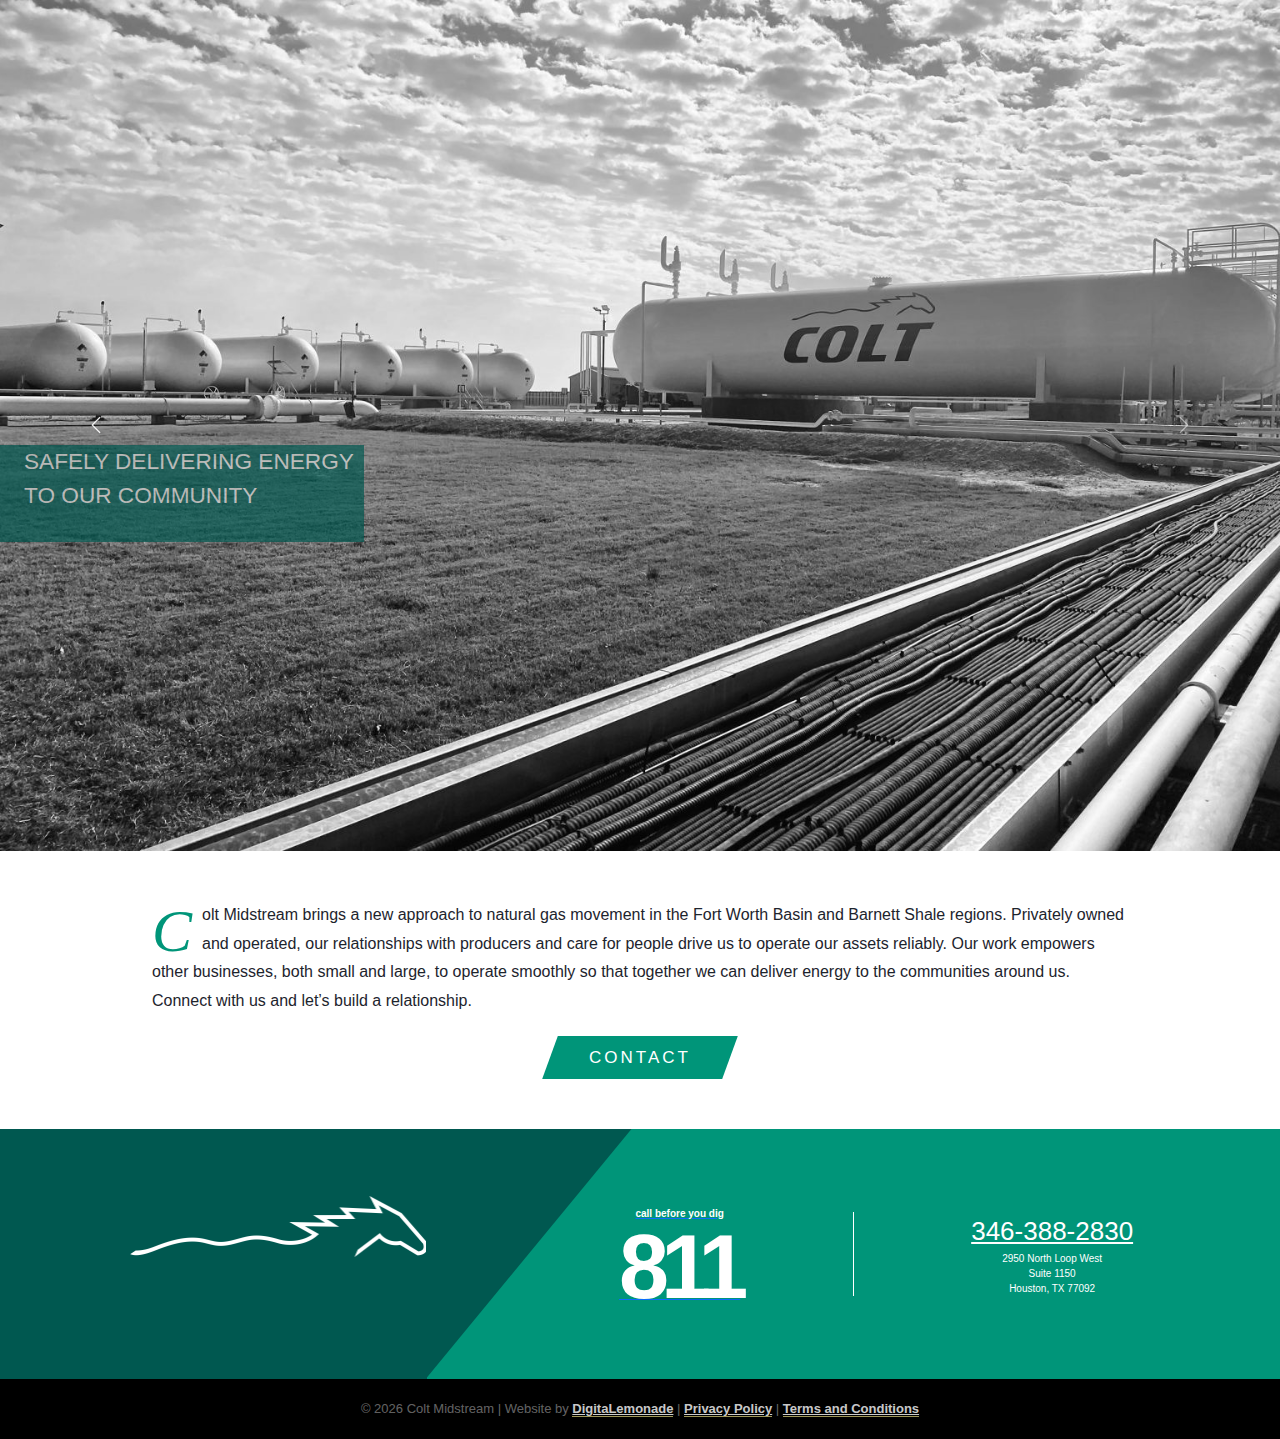
==== commit 1f37f74d: "Home page" ====
--- a/index.html
+++ b/index.html
@@ -24,7 +24,85 @@
     <!-- <embed type="text/html" src="./layout/header.html" /> -->
     <div id="header"></div>
     <main>
-      
+      <div id="myCarousel" class="carousel slide" data-bs-ride="carousel">
+        <!-- Wrapper for carousel items -->
+        <div class="carousel-inner">
+          <div class="carousel-item active">
+            <div class="image-description">
+              PRODUCER-FOCUSED NATURAL GAS GATHERING AND PROCESSING
+            </div>
+            <img
+              src="./assets/images/home_banner_1.jpg"
+              class="d-block w-100"
+              alt="Slide 1"
+            />
+          </div>
+          <div class="carousel-item">
+            <div class="image-description">
+              SAFELY DELIVERING ENERGY TO OUR COMMUNITY
+            </div>
+            <img
+              src="./assets/images/home_banner_2.jpg"
+              class="d-block w-100"
+              alt="Slide 2"
+            />
+          </div>
+          <div class="carousel-item">
+            <div class="image-description">NORTH TEXAS NATURAL GAS</div>
+            <img
+              src="./assets/images/home_banner_3.jpg"
+              class="d-block w-100"
+              alt="Slide 3"
+            />
+          </div>
+          <div class="carousel-item">
+            <div class="image-description">PRIVATELY OWNED AND OPERATED</div>
+            <img
+              src="./assets/images/home_banner_4.jpg"
+              class="d-block w-100"
+              alt="Slide 4"
+            />
+          </div>
+        </div>
+
+        <!-- Carousel controls -->
+        <a
+          class="carousel-control-prev"
+          href="#myCarousel"
+          data-bs-slide="prev"
+        >
+          <span class="carousel-control-prev-icon"></span>
+        </a>
+        <a
+          class="carousel-control-next"
+          href="#myCarousel"
+          data-bs-slide="next"
+        >
+          <span class="carousel-control-next-icon"></span>
+        </a>
+      </div>
+
+      <div class="px-30">
+        <div class="w-100">
+          <div class="post-content">
+            <div class="content-description">
+              <div class="dropcap">C</div>
+              olt Midstream brings a new approach to natural gas movement in the
+              Fort Worth Basin and Barnett Shale regions. Privately owned and
+              operated, our relationships with producers and care for people
+              drive us to operate our assets reliably. Our work empowers other
+              businesses, both small and large, to operate smoothly so that
+              together we can deliver energy to the communities around us.
+              Connect with us and let’s build a relationship.
+            </div>
+            <div class="colt-btn">
+              <a href="/contact/">
+                <span class="colt-btn-text">Contact</span>
+              </a>
+            </div>
+          </div>
+        </div>
+      </div>
     </main>
     <div>
       <footer class="px-30">
@@ -38,10 +116,7 @@
               />
             </div>
           </div>
-          <div
-            class="col-md-4 col-sm-4 col-xs-12"
-            id="footer_section_2"
-          >
+          <div class="col-md-4 col-sm-4 col-xs-12" id="footer_section_2">
             <div id="footer_middle"></div>
             <div class="">
               <a href="https://www.texas811.org/" class="call-before-info">
@@ -94,8 +169,14 @@
     </div>
 
     <!-- jQuery (Bootstrap JS plugins depend on it) -->
-    <script src="./assets/js/jquery-2.1.4.min.js"></script>
-    <script src="./assets/js/bootstrap.min.js"></script>
+    <!-- <script src="./assets/js/jquery-2.1.4.min.js"></script>
+    <script src="./assets/js/bootstrap.min.js"></script> -->
+    <link
+      href="https://cdn.jsdelivr.net/npm/bootstrap@5.0.2/dist/css/bootstrap.min.css"
+      rel="stylesheet"
+    />
+    <script src="https://code.jquery.com/jquery-3.5.1.min.js"></script>
+    <script src="https://cdn.jsdelivr.net/npm/bootstrap@5.0.2/dist/js/bootstrap.bundle.min.js"></script>
     <script src="./assets/js/script.js"></script>
   </body>
 </html>
--- a/assets/css/styles.css
+++ b/assets/css/styles.css
@@ -598,7 +598,7 @@
   background-color: #005850;
   height: 250px;
   clip-path: polygon(0 0, 0 100%, 50% 0);
-  margin-left: -31px;
+  margin-left: -16px;
   position: absolute;
   width: 100%;
 }
--- a/assets/css/styles.css
+++ b/assets/css/styles.css
@@ -598,7 +598,7 @@
   background-color: #005850;
   height: 250px;
   clip-path: polygon(0 0, 0 100%, 50% 0);
-  margin-left: -31px;
+  margin-left: -16px;
   position: absolute;
   width: 100%;
 }
--- a/assets/css/main.css
+++ b/assets/css/main.css
@@ -1,8 +1,88 @@
-.carousel-item {
-  height: 100vh;
-  background: no-repeat center center scroll;
-  -webkit-background-size: cover;
-  -moz-background-size: cover;
-  -o-background-size: cover;
-  background-size: cover;
+.image-description {
+  position: absolute;
+  top: 444.656px;
+  left: 0px;
+  background-size: inherit;
+  background-position: inherit;
+  font-size: 22.6406px;
+  color: rgb(217, 216, 214);
+  width: 363.867px;
+  height: 202.148px;
+  padding: 0px 0px 0px 24px;
+  white-space: normal;
+  background-color: rgb(0, 88, 80);
+  height: 97.0312px;
+  opacity: 0.7;
+  margin: 0px;
+  z-index: auto;
+  border-width: 0px;
+  filter: none;
 }
+
+.post-content {
+  padding: 50px 10%;
+}
+
+.content-description {
+  margin-bottom: 20px;
+  color: #1d242d;
+  font-size: 16px;
+  line-height: 1.8;
+}
+
+.dropcap {
+  display: inline-flex;
+  align-items: center;
+  justify-content: center;
+  position: relative;
+  top: 4px;
+  float: left;
+  margin-right: 10px;
+  padding: 0;
+  height: 52px;
+  line-height: 52px;
+  color: #009579;
+  font-size: 60px;
+  text-transform: uppercase;
+  font-family: meta bold;
+  font-style: italic;
+}
+
+.colt-btn {
+  transform: skew(-20deg);
+  background: var(--button_gradient_top_color);
+  border-color: var(--button_border_color);
+  width: 180px;
+  padding-top: var(--button_padding-top, 13px);
+  padding-bottom: var(--button_padding-bottom, 13px);
+  padding-right: var(--button_padding-right, 29px);
+  padding-left: var(--button_padding-left, 29px);
+  line-height: var(--button_line_height, 1);
+  text-align: center;
+  margin: 0 auto;
+}
+
+.colt-btn:hover {
+  background-color: var(--button_gradient_top_color_hover);
+}
+
+.colt-btn a {
+  color: var(--button_accent_color);
+  text-decoration: none;
+}
+
+.colt-btn-text {
+  text-transform: uppercase;
+  display: block;
+  transform: skew(20deg);
+  font-size: 17px;
+  padding-left: 10px;
+  padding-right: 10px;
+  transition: all 0.2s;
+  letter-spacing: 3px;
+}
+
+.colt-btn a:hover {
+  text-decoration: none;
+  color: white;
+}
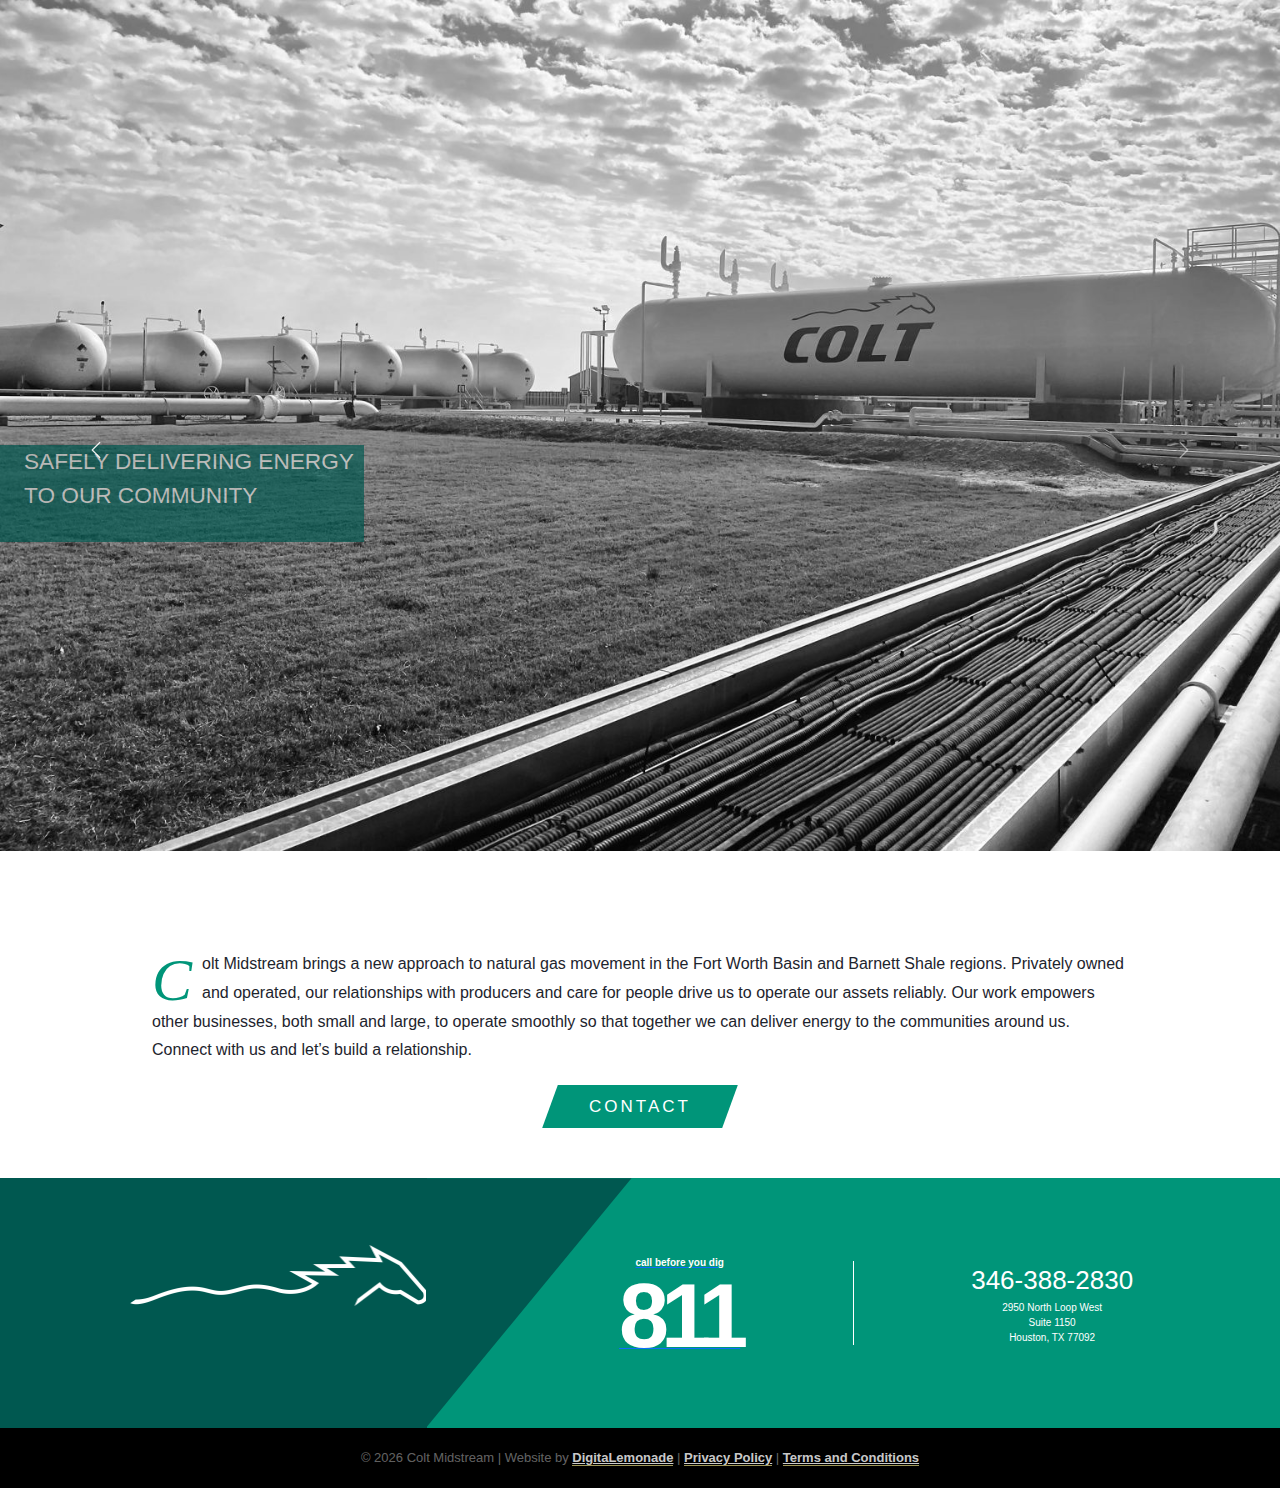
==== commit 010e2c76: "Merge branch 'dev' into dev_brightsun" ====
--- a/index.html
+++ b/index.html
@@ -178,5 +178,6 @@
     <script src="https://code.jquery.com/jquery-3.5.1.min.js"></script>
     <script src="https://cdn.jsdelivr.net/npm/bootstrap@5.0.2/dist/js/bootstrap.bundle.min.js"></script>
     <script src="./assets/js/script.js"></script>
+    <link href="css/styles.css" rel="stylesheet" type="text/css" />
   </body>
 </html>
--- a/assets/css/styles.css
+++ b/assets/css/styles.css
@@ -8,6 +8,12 @@
   line-height: var(--body_typography-line-height);
   letter-spacing: var(--body_typography-letter-spacing);
   font-style: var(--body_typography-font-style, normal);
+}
+
+h2, h3, h5 {
+  font-family: ff-meta-correspondence-web-p, sans-serif !important;
+  font-weight: 700 !important;
+  letter-spacing: 2px !important;
 }
 
 :root {
@@ -553,6 +559,10 @@
   --wp--preset--font-size--huge: 48px;
 }
 
+.text-white {
+  color: white;
+}
+
 .footer-copyright-area {
   --copyright_padding-top: 20px;
   --copyright_padding-bottom: 20px;
@@ -571,9 +581,22 @@
   min-height: 315px;
 }
 
+.pl-40 {
+  padding-left: 40px;
+}
+
 .px-30 {
   padding-left: 30px;
   padding-right: 30px;
+}
+
+.px-0 {
+  padding-left: 0;
+  padding-right: 0;
+}
+
+.mt-10 {
+  margin-top: 10px;
 }
 
 .footer-logo {
@@ -613,6 +636,7 @@
   letter-spacing: -8px;
   line-height: 0.8;
   font-weight: 700;
+  text-decoration: none;
 }
 
 .min-h-250 {
@@ -652,12 +676,14 @@
 }
 
 .telphone {
+  text-decoration: none;
   font-size: 26px;
   color: white;
 }
 
 .telphone:hover {
   color: #a09857 !important;
+  text-decoration: none;
 }
 
 .footer-copyright-area {
@@ -727,3 +753,7 @@
     height: 150px;
   }
 }
+
+footer {
+  background-color: #009579;
+}
--- a/assets/css/styles.css
+++ b/assets/css/styles.css
@@ -8,6 +8,12 @@
   line-height: var(--body_typography-line-height);
   letter-spacing: var(--body_typography-letter-spacing);
   font-style: var(--body_typography-font-style, normal);
+}
+
+h2, h3, h5 {
+  font-family: ff-meta-correspondence-web-p, sans-serif !important;
+  font-weight: 700 !important;
+  letter-spacing: 2px !important;
 }
 
 :root {
@@ -553,6 +559,10 @@
   --wp--preset--font-size--huge: 48px;
 }
 
+.text-white {
+  color: white;
+}
+
 .footer-copyright-area {
   --copyright_padding-top: 20px;
   --copyright_padding-bottom: 20px;
@@ -571,9 +581,22 @@
   min-height: 315px;
 }
 
+.pl-40 {
+  padding-left: 40px;
+}
+
 .px-30 {
   padding-left: 30px;
   padding-right: 30px;
+}
+
+.px-0 {
+  padding-left: 0;
+  padding-right: 0;
+}
+
+.mt-10 {
+  margin-top: 10px;
 }
 
 .footer-logo {
@@ -613,6 +636,7 @@
   letter-spacing: -8px;
   line-height: 0.8;
   font-weight: 700;
+  text-decoration: none;
 }
 
 .min-h-250 {
@@ -652,12 +676,14 @@
 }
 
 .telphone {
+  text-decoration: none;
   font-size: 26px;
   color: white;
 }
 
 .telphone:hover {
   color: #a09857 !important;
+  text-decoration: none;
 }
 
 .footer-copyright-area {
@@ -727,3 +753,7 @@
     height: 150px;
   }
 }
+
+footer {
+  background-color: #009579;
+}
--- a/assets/css/main.css
+++ b/assets/css/main.css
@@ -1,3 +1,7 @@
+.carousel-inner {
+  height: 100vh !important;
+}
+
 .image-description {
   position: absolute;
   top: 444.656px;
@@ -52,7 +56,7 @@
   transform: skew(-20deg);
   background: var(--button_gradient_top_color);
   border-color: var(--button_border_color);
-  width: 180px;
+  width: fit-content;
   padding-top: var(--button_padding-top, 13px);
   padding-bottom: var(--button_padding-bottom, 13px);
   padding-right: var(--button_padding-right, 29px);
@@ -86,3 +90,250 @@
   text-decoration: none;
   color: white;
 }
+
+.my-40 {
+  margin-top: 40px;
+  margin-bottom: 40px;
+}
+
+.page-title {
+  margin-top: 10px;
+  margin-right: 0px;
+  margin-bottom: 15px;
+  margin-left: 0px;
+}
+
+.page-title h2 {
+  color: #009579;
+  margin: 0;
+  font-size: var(--h2_typography-font-size);
+  text-transform: var(--h2_typography-text-transform);
+  font-style: var(--h2_typography-font-style,normal);
+  padding: 0;
+  text-align: left;
+}
+
+.title-separator {
+  float: left;
+  margin-bottom: 20px;
+  width: 100%;
+  max-width: 200px;
+  display: flex;
+  align-items: center;
+  position: relative;
+  z-index: 11;
+}
+
+.separator-border {
+  background-color: #a09857;
+  border-top-width: 2px;
+  height: 1px;
+  border-bottom-width: 0;
+  flex-grow: 2;
+  border: 0 solid #e7e6e6;
+}
+
+.page-content p {
+  margin-top: 0;
+  margin-bottom: 20px;
+  font-family: myriad-pro, sans-serif !important;
+  color: var(--body_typography-color);
+  line-height: var(--body_typography-line-height);
+  font-size: var(--body_typography-font-size);
+  font-weight: var(--body_typography-font-weight);
+  letter-spacing: var(--body_typography-letter-spacing);
+  font-style: var(--body_typography-font-style,normal);
+}
+
+.sep-clear {
+  clear: both;
+  display: block;
+  height: 1px;
+  font-size: 0;
+  line-height: 0;
+  width: 100%;
+  overflow: hidden;
+}
+
+.about-colt {
+  background-color: rgba(255,255,255,0.4);
+  background-image: url("../images/about_bg_faded.jpg");
+  background-position: center center;
+  background-repeat: no-repeat;
+  background-blend-mode: lighten;
+  padding-top: 100px;
+  padding-right: 30px;
+  padding-bottom: 80px;
+  padding-left: 30px;
+  margin-bottom: 0;
+  margin-top: 0;
+  border-width: 0;
+  border-color: #e2e2e2;
+  border-style: solid;
+  background-size: cover;
+}
+
+.about-colt, .management-team {
+  margin-left: var(--hundredp_padding-hundred_percent_negative_margin);
+  margin-right: var(--hundredp_padding-hundred_percent_negative_margin);
+  position: relative;
+}
+
+.about-us-row {
+  width: var(--site_width);
+  position: relative;
+  z-index: 10;
+  width: 100%;
+}
+
+.about-colt-midstream {
+  background-position: left top;
+  background-repeat: no-repeat;
+  background-size: cover;
+  background-color: rgba(0,88,80,0.9);
+  padding: 30px;
+  min-height: 1px;
+}
+
+.heading-left {
+  margin: 0;
+  color: white;
+  padding: 0;
+  text-align: left;
+  font-size: var(--h5_typography-font-size);
+  line-height: var(--h5_typography-line-height);
+  text-transform: var(--h5_typography-text-transform);
+  font-style: var(--h5_typography-font-style,normal);
+}
+
+.text {
+  font-family: myriad-pro, sans-serif !important;
+  color: var(--body_typography-color);
+  line-height: var(--body_typography-line-height);
+  font-size: var(--body_typography-font-size);
+  font-weight: var(--body_typography-font-weight);
+  letter-spacing: var(--body_typography-letter-spacing);
+}
+
+.management-team {
+  background-color: rgba(255,255,255,0);
+  background-position: center center;
+  background-repeat: no-repeat;
+  padding-top: 0px;
+  padding-right: 30px;
+  padding-bottom: 0px;
+  padding-left: 30px;
+  margin-bottom: 40px;
+  margin-top: 40px;
+  border-width: 0;
+  border-color: #e2e2e2;
+  border-style: solid;
+}
+
+.team-member {
+  min-height: 400px;
+  padding: 0 25px;
+  margin-bottom: 40px;
+  margin: 0 0 30px;
+  transform: scale(1);
+  transition: all 350ms ease;
+}
+
+.team-link-control {
+  color: #aaa;
+  text-decoration: none;
+  cursor: pointer;  
+}
+
+.team-link-control figure {
+  position: relative;
+  margin: 0 !important;
+  display: block;
+  overflow: hidden;
+}
+
+figcaption {
+  background: rgba(81, 83, 74,0.8);
+  position: absolute;
+  left: 25px;
+  right: 25px;
+  top: 25px;
+  bottom: 25px;
+  padding: 20px;
+  color: white;
+  text-align: center;
+  opacity: 0;
+  backface-visibility: hidden;
+  transform: scale(.6);
+  transition: transform .6s,opacity .3s,-webkit-transform .6s,-moz-transform .6s;
+  font-size: 0;
+  display: flex;
+  justify-content: center;
+  align-items: center;
+}
+
+figure:hover figcaption {
+  opacity: 1 !important;
+  transform: scale(1);
+}
+
+.team-member-img {
+  height: 300px;
+  object-fit: cover;
+  width: 100%;
+  display: block;
+  position: relative;
+  margin: 0;
+  border: none;
+  max-width: 100%;
+}
+
+.name-title h3 {
+  margin: 0 0 3px;
+  padding: 0;
+  font-size: 18px;
+  line-height: 1.4;
+  letter-spacing: 1px !important;
+  color: #005850 !important;
+  padding-top: 15px !important;
+  text-transform: var(--h3_typography-text-transform);
+}
+
+.name-title span {
+  color: #51534A !important;
+  margin-bottom: 12px !important;
+  letter-spacing: 1px !important;
+  line-height: 1 !important;
+  font-size: var(--body_typography-font-size);
+}
+
+.personal-info {
+  display: inline-block;
+  width: calc(100% - 1px);
+  vertical-align: middle;
+  font-size: 16px;
+  position: relative;
+  margin-bottom: 15px;
+}
+
+.personal-info span {
+  text-transform: uppercase;
+  font-size: 13px;
+  line-height: 1.4;
+  display: block;
+}
+
+.personal-info h3 {
+  color: white;
+  margin: 0 0 3px;
+  padding: 0;
+  font-size: 18px;
+  line-height: 1.4;
+}
+
+@media screen and (min-width: 992px) {
+  .about-colt, .management-team {
+    margin-top: 60px;
+    margin-bottom: 60px;
+  }
+}--- a/css/styles.css
+++ b/css/styles.css
@@ -0,0 +1,3 @@
+footer {
+  background-color: #009579;
+}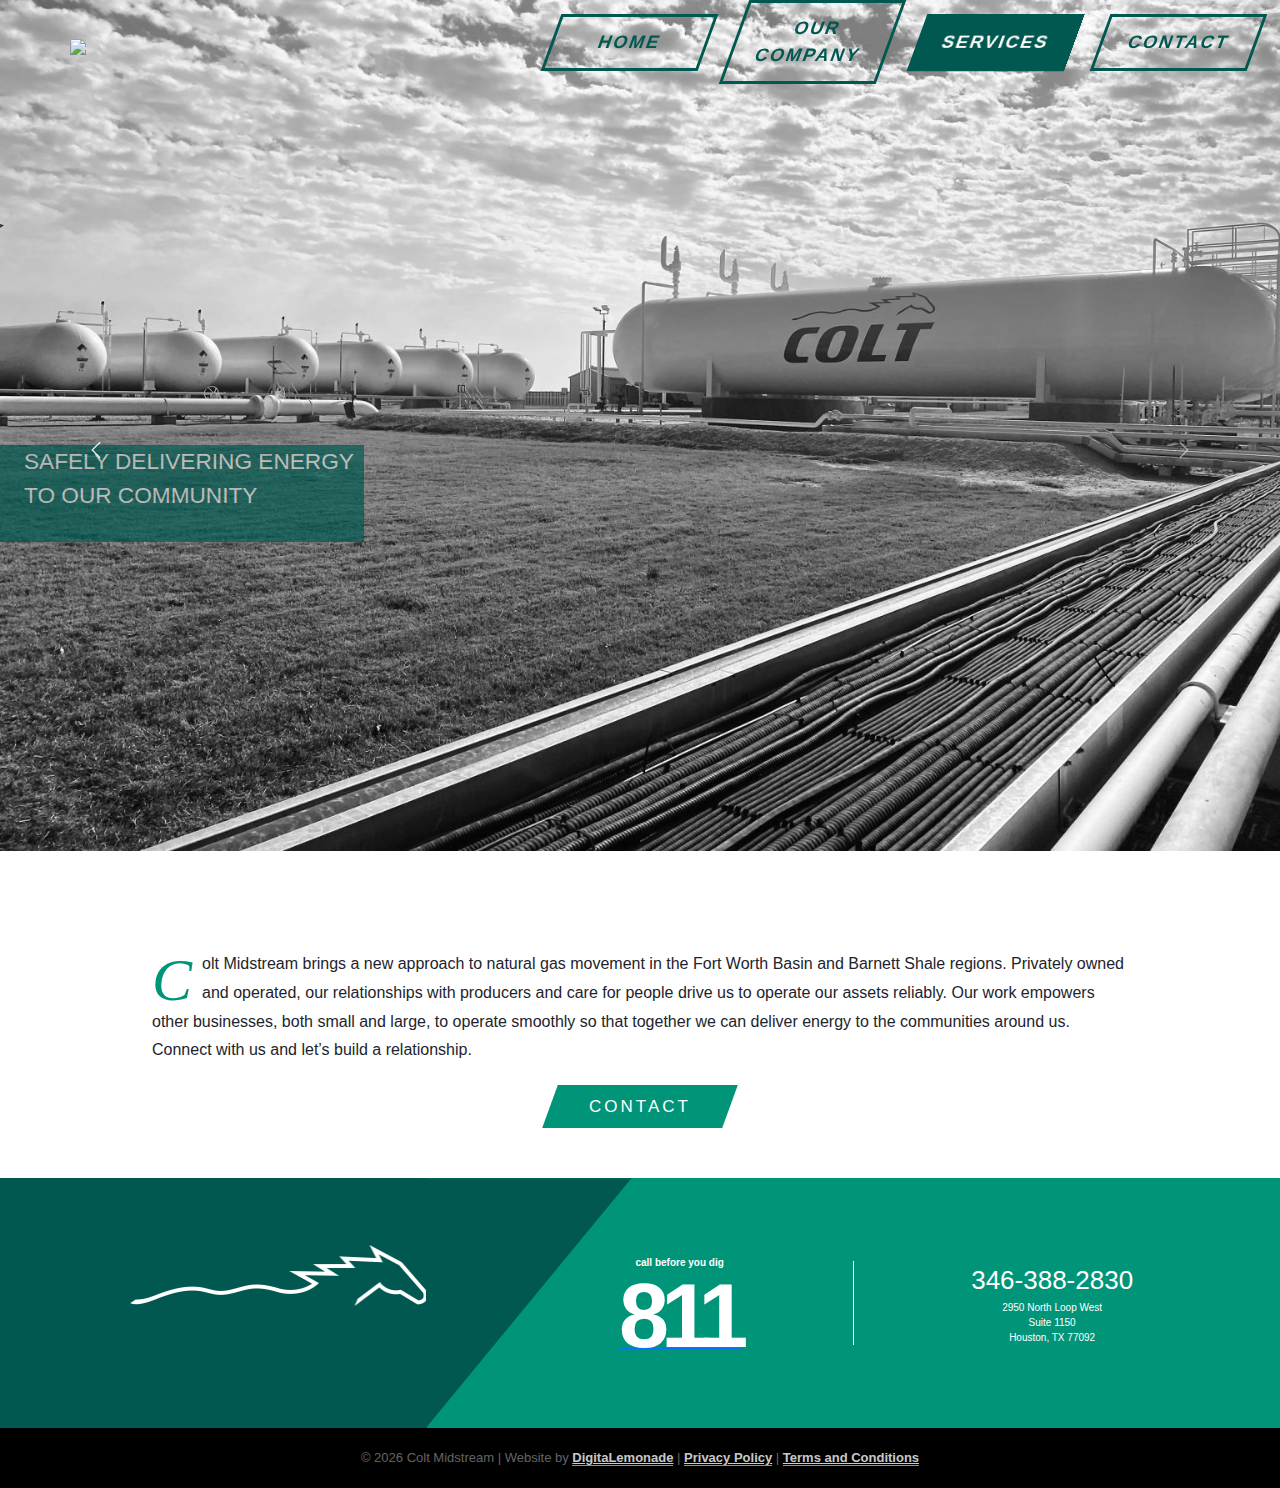
==== commit 7216abef: "Header fix" ====
--- a/index.html
+++ b/index.html
@@ -19,9 +19,9 @@
     />
     <link href="./assets/css/styles.css" rel="stylesheet" type="text/css" />
     <link href="./assets/css/main.css" rel="stylesheet" type="text/css" />
+    <link href="./assets/css/header.css" rel="stylesheet" type="text/css" />
   </head>
   <body>
-    <!-- <embed type="text/html" src="./layout/header.html" /> -->
     <div id="header"></div>
     <main>
       <div id="myCarousel" class="carousel slide" data-bs-ride="carousel">
@@ -168,9 +168,6 @@
       </footer>
     </div>
 
-    <!-- jQuery (Bootstrap JS plugins depend on it) -->
-    <!-- <script src="./assets/js/jquery-2.1.4.min.js"></script>
-    <script src="./assets/js/bootstrap.min.js"></script> -->
     <link
       href="https://cdn.jsdelivr.net/npm/bootstrap@5.0.2/dist/css/bootstrap.min.css"
       rel="stylesheet"
@@ -178,6 +175,11 @@
     <script src="https://code.jquery.com/jquery-3.5.1.min.js"></script>
     <script src="https://cdn.jsdelivr.net/npm/bootstrap@5.0.2/dist/js/bootstrap.bundle.min.js"></script>
     <script src="./assets/js/script.js"></script>
-    <link href="css/styles.css" rel="stylesheet" type="text/css" />
+    <script src="./assets/js/header.js"></script>
+    <script>
+      $(function(){
+        $("#header").load("./layout/header.html"); 
+      });
+    </script>
   </body>
 </html>
--- a/assets/css/header.css
+++ b/assets/css/header.css
@@ -0,0 +1,175 @@
+/* resets */
+body {
+    margin: 0px;
+    padding: 0px;
+}
+
+/* main */
+header {
+    position: absolute;
+    z-index: 10000;
+    background: transparent;
+    width: 100%;
+}
+
+.header-wrapper {
+    transition: all .25s ease-in-out;
+}
+
+.header-wrapper .logo {
+    margin-top: 31px;
+    margin-bottom: 31px;
+}
+
+.header-wrapper .logo img {
+    width: 163px;
+    transition: width .25s ease-in-out;
+}
+
+#nav {
+    background: transparent;
+}
+
+.fixed-header .logo {
+    margin-top: 7.5px;
+    margin-bottom: 7.5px;
+}
+
+.fixed-header .logo img {
+    width: 82px;
+}
+
+#header {
+    padding: 0 30px;
+    z-index: 10;
+}
+
+.header-row {
+    margin: 0 auto;
+    display: flex;
+    justify-content: space-between;
+    align-items: center;
+    max-width: 1200px;
+}
+
+.fixed-header {
+    position: fixed;
+    top: 0;
+    left: 0;
+    width: 100%;
+    background: #fff !important;
+}
+
+.main-menu ul {
+    display: flex;
+}
+
+.main-menu ul li {
+    list-style: none;
+    display: flex;
+    align-items: center;
+}
+
+.main-menu ul li.active-menu-link a span {
+    background-color: #005850;
+    color: #ffffff;
+}
+
+.main-menu ul li a {
+    padding: 0 13px;
+}
+
+.main-menu ul li a span {
+    display: inline-block;
+    background-color: transparent;
+    color: #005850;
+    padding: 12px;
+    border: 3px solid #005850;
+    text-align: center;
+    transform: skew(-20deg);
+    transition-duration: 500ms;
+    font-family: ff-meta-correspondence-web-p, sans-serif !important;
+    font-weight: 600;
+    text-transform: uppercase;
+    letter-spacing: 2px;
+    font-size: 18px;
+    width: 157px;
+}
+
+.fixed-header .main-menu ul li a span {
+    border: none;
+    width: 140px;
+    font-size: 14px;
+    background-color: #fff;
+    color: #005850;
+}
+
+
+
+
+
+
+
+
+
+
+
+
+
+
+
+
+
+/* demo content */
+body {
+    color: #292f36;
+    font-family: helvetica;
+    line-height: 1.6;
+}
+
+.content {
+    margin: 0 auto;
+    padding: 10rem 0;
+    width: 960px;
+    max-width: 100%;
+}
+
+article {
+    float: left;
+    width: 720px;
+}
+
+article p:first-of-type {
+    margin-top: 0;
+}
+
+aside {
+    float: right;
+    width: 120px;
+}
+
+p img {
+    max-width: 100%;
+}
+
+@media only screen and (max-width: 960px) {
+    .content {
+        padding: 2rem 0;
+    }
+
+    article {
+        float: none;
+        margin: 0 auto;
+        width: 96%;
+    }
+
+    article:last-of-type {
+        margin-bottom: 3rem;
+    }
+
+    aside {
+        float: none;
+        text-align: center;
+        width: 100%;
+    }
+}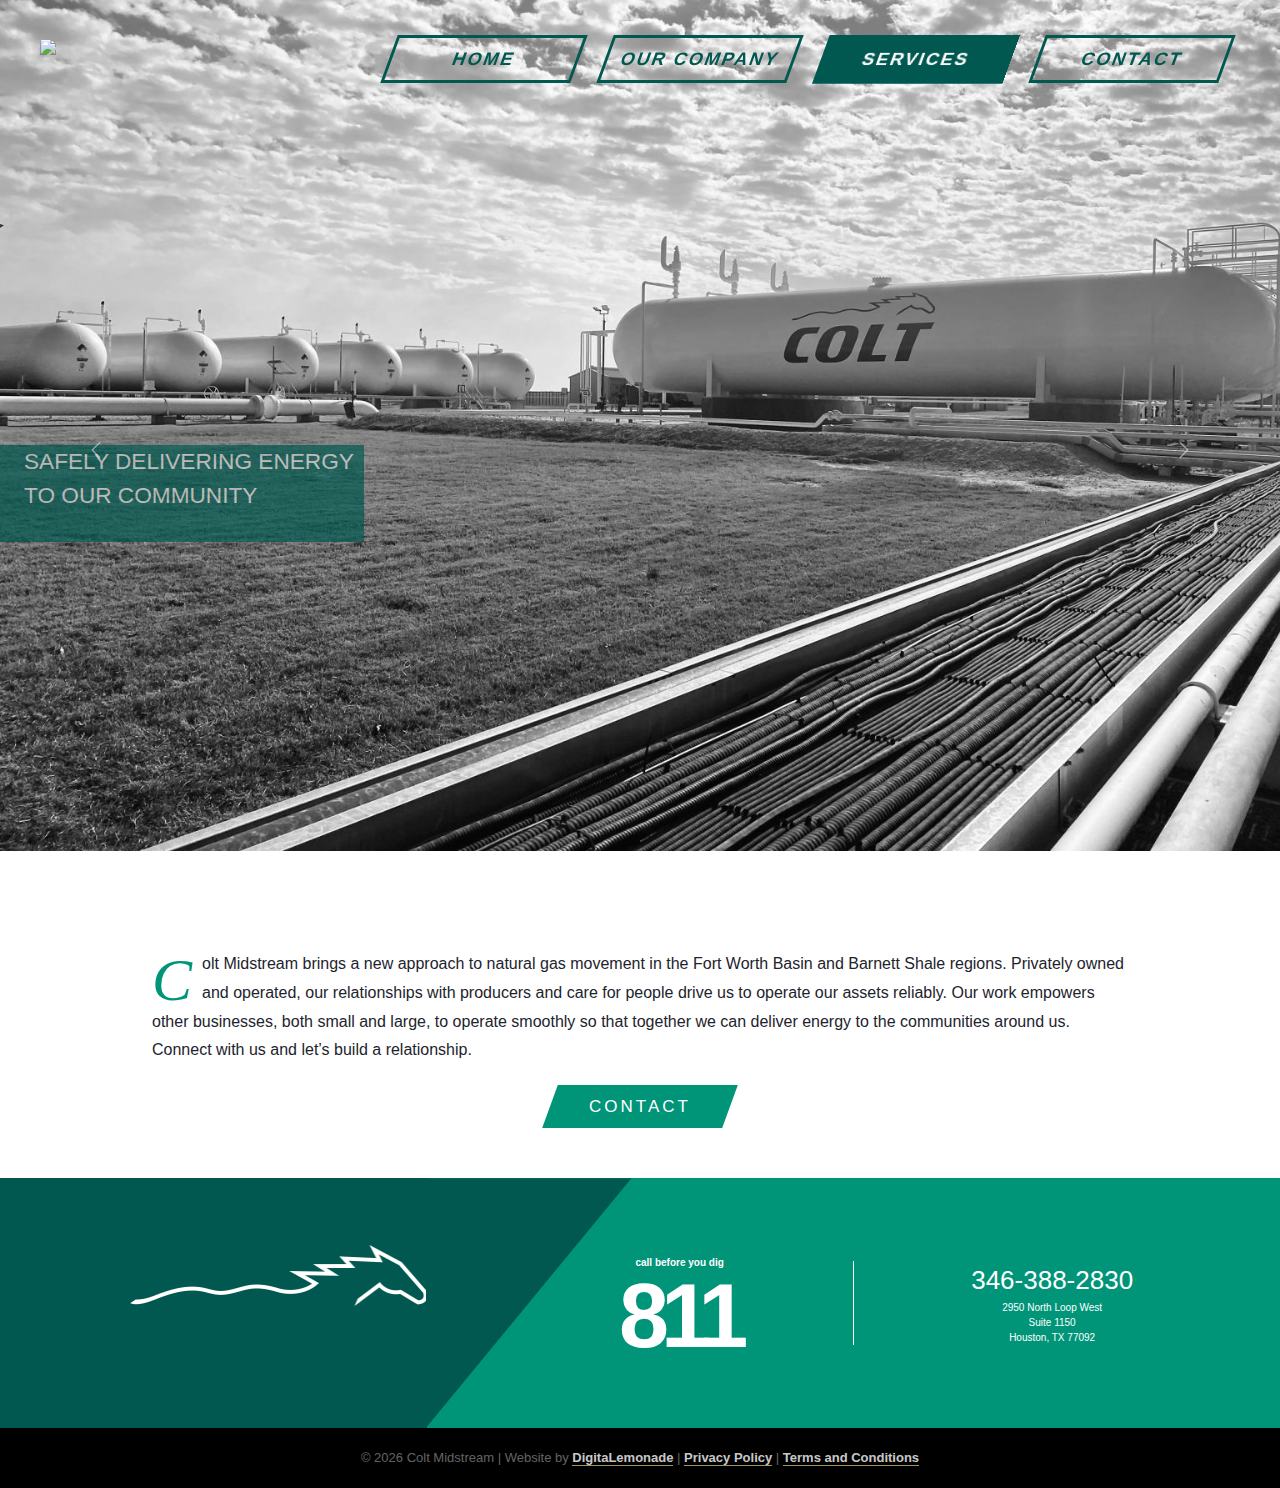
==== commit dd987313: "header responsive done" ====
--- a/index.html
+++ b/index.html
@@ -22,7 +22,7 @@
     <link href="./assets/css/header.css" rel="stylesheet" type="text/css" />
   </head>
   <body>
-    <div id="header"></div>
+    <div id="header-section"></div>
     <main>
       <div id="myCarousel" class="carousel slide" data-bs-ride="carousel">
         <!-- Wrapper for carousel items -->
@@ -140,6 +140,11 @@
         </div>
       </footer>
       <footer class="px-30 footer-copyright-area">
+        <div id="scroll-up">
+          <a>
+            <span></span>
+          </a>
+        </div>
         <div class="text-center w-100">
           <div class="copyright-notice">
             &copy;
@@ -175,11 +180,11 @@
     <script src="https://code.jquery.com/jquery-3.5.1.min.js"></script>
     <script src="https://cdn.jsdelivr.net/npm/bootstrap@5.0.2/dist/js/bootstrap.bundle.min.js"></script>
     <script src="./assets/js/script.js"></script>
-    <script src="./assets/js/header.js"></script>
     <script>
       $(function(){
-        $("#header").load("./layout/header.html"); 
+        $("#header-section").load("./layout/header.html"); 
       });
     </script>
+    <script src="./assets/js/header.js"></script>
   </body>
 </html>
--- a/assets/css/styles.css
+++ b/assets/css/styles.css
@@ -1,6 +1,10 @@
 body,
 p {
   font-family: myriad-pro, sans-serif !important;
+}
+
+a {
+  text-decoration: none !important;
 }
 
 body {
@@ -10,7 +14,7 @@
   font-style: var(--body_typography-font-style, normal);
 }
 
-h2, h3, h5 {
+h1, h2, h3, h4, h5, h6 {
   font-family: ff-meta-correspondence-web-p, sans-serif !important;
   font-weight: 700 !important;
   letter-spacing: 2px !important;
@@ -572,8 +576,45 @@
   --copyright_link_color_hover: #65bc7b;
 }
 
+/* #4169e1
+#580007 */
+
 footer {
   background-color: #009579;
+}
+
+#scroll-up a {
+  right: 75px;
+  border-radius: 6px 6px 0px 0px;
+  pointer-events: auto;
+  opacity: .9;
+  transition: opacity .4s ease-in-out,background .2s ease-in-out;
+  bottom: 0;
+  height: 35px;
+  position: fixed;
+  text-align: center;
+  width: 48px;
+  background-color: #333;
+  line-height: 1;
+  cursor: pointer;
+  visibility: hidden;
+}
+
+#scroll-up a:hover {
+  background-color: #009579;
+}
+
+#scroll-up a span::before {
+  line-height: 35px;
+  content: "\f106";
+  -webkit-font-smoothing: antialiased;
+  font-family: awb-icons;
+  font-size: 22px;
+  color: #fff;
+}
+
+.fixed-scroll a {
+  visibility: visible !important;
 }
 
 #footer {
@@ -597,6 +638,14 @@
 
 .mt-10 {
   margin-top: 10px;
+}
+
+.mt-20 {
+  margin-top: 20px;
+}
+
+.mr-50 {
+  margin-right: 50px;
 }
 
 .footer-logo {
@@ -648,6 +697,7 @@
   justify-content: center;
   align-items: center;
   height: 250px;
+  text-decoration: none !important;
 }
 
 .call-before-info:hover {
--- a/assets/css/styles.css
+++ b/assets/css/styles.css
@@ -1,6 +1,10 @@
 body,
 p {
   font-family: myriad-pro, sans-serif !important;
+}
+
+a {
+  text-decoration: none !important;
 }
 
 body {
@@ -10,7 +14,7 @@
   font-style: var(--body_typography-font-style, normal);
 }
 
-h2, h3, h5 {
+h1, h2, h3, h4, h5, h6 {
   font-family: ff-meta-correspondence-web-p, sans-serif !important;
   font-weight: 700 !important;
   letter-spacing: 2px !important;
@@ -572,8 +576,45 @@
   --copyright_link_color_hover: #65bc7b;
 }
 
+/* #4169e1
+#580007 */
+
 footer {
   background-color: #009579;
+}
+
+#scroll-up a {
+  right: 75px;
+  border-radius: 6px 6px 0px 0px;
+  pointer-events: auto;
+  opacity: .9;
+  transition: opacity .4s ease-in-out,background .2s ease-in-out;
+  bottom: 0;
+  height: 35px;
+  position: fixed;
+  text-align: center;
+  width: 48px;
+  background-color: #333;
+  line-height: 1;
+  cursor: pointer;
+  visibility: hidden;
+}
+
+#scroll-up a:hover {
+  background-color: #009579;
+}
+
+#scroll-up a span::before {
+  line-height: 35px;
+  content: "\f106";
+  -webkit-font-smoothing: antialiased;
+  font-family: awb-icons;
+  font-size: 22px;
+  color: #fff;
+}
+
+.fixed-scroll a {
+  visibility: visible !important;
 }
 
 #footer {
@@ -597,6 +638,14 @@
 
 .mt-10 {
   margin-top: 10px;
+}
+
+.mt-20 {
+  margin-top: 20px;
+}
+
+.mr-50 {
+  margin-right: 50px;
 }
 
 .footer-logo {
@@ -648,6 +697,7 @@
   justify-content: center;
   align-items: center;
   height: 250px;
+  text-decoration: none !important;
 }
 
 .call-before-info:hover {
--- a/assets/css/main.css
+++ b/assets/css/main.css
@@ -108,7 +108,7 @@
   margin: 0;
   font-size: var(--h2_typography-font-size);
   text-transform: var(--h2_typography-text-transform);
-  font-style: var(--h2_typography-font-style,normal);
+  font-style: var(--h2_typography-font-style, normal);
   padding: 0;
   text-align: left;
 }
@@ -142,7 +142,7 @@
   font-size: var(--body_typography-font-size);
   font-weight: var(--body_typography-font-weight);
   letter-spacing: var(--body_typography-letter-spacing);
-  font-style: var(--body_typography-font-style,normal);
+  font-style: var(--body_typography-font-style, normal);
 }
 
 .sep-clear {
@@ -156,7 +156,7 @@
 }
 
 .about-colt {
-  background-color: rgba(255,255,255,0.4);
+  background-color: rgba(255, 255, 255, 0.4);
   background-image: url("../images/about_bg_faded.jpg");
   background-position: center center;
   background-repeat: no-repeat;
@@ -173,10 +173,22 @@
   background-size: cover;
 }
 
-.about-colt, .management-team {
+.about-colt .row {
+  max-width: 1200px;
+  margin: 0 auto;
+}
+
+.about-colt,
+.management-team {
   margin-left: var(--hundredp_padding-hundred_percent_negative_margin);
   margin-right: var(--hundredp_padding-hundred_percent_negative_margin);
   position: relative;
+}
+
+.management-team,
+.first-part {
+  max-width: 1300px;
+  margin: 0 auto;
 }
 
 .about-us-row {
@@ -190,7 +202,7 @@
   background-position: left top;
   background-repeat: no-repeat;
   background-size: cover;
-  background-color: rgba(0,88,80,0.9);
+  background-color: rgba(0, 88, 80, 0.9);
   padding: 30px;
   min-height: 1px;
 }
@@ -203,7 +215,7 @@
   font-size: var(--h5_typography-font-size);
   line-height: var(--h5_typography-line-height);
   text-transform: var(--h5_typography-text-transform);
-  font-style: var(--h5_typography-font-style,normal);
+  font-style: var(--h5_typography-font-style, normal);
 }
 
 .text {
@@ -216,7 +228,7 @@
 }
 
 .management-team {
-  background-color: rgba(255,255,255,0);
+  background-color: rgba(255, 255, 255, 0);
   background-position: center center;
   background-repeat: no-repeat;
   padding-top: 0px;
@@ -242,7 +254,7 @@
 .team-link-control {
   color: #aaa;
   text-decoration: none;
-  cursor: pointer;  
+  cursor: pointer;
 }
 
 .team-link-control figure {
@@ -253,7 +265,7 @@
 }
 
 figcaption {
-  background: rgba(81, 83, 74,0.8);
+  background: rgba(81, 83, 74, 0.8);
   position: absolute;
   left: 25px;
   right: 25px;
@@ -264,8 +276,9 @@
   text-align: center;
   opacity: 0;
   backface-visibility: hidden;
-  transform: scale(.6);
-  transition: transform .6s,opacity .3s,-webkit-transform .6s,-moz-transform .6s;
+  transform: scale(0.6);
+  transition: transform 0.6s, opacity 0.3s, -webkit-transform 0.6s,
+    -moz-transform 0.6s;
   font-size: 0;
   display: flex;
   justify-content: center;
@@ -300,7 +313,7 @@
 }
 
 .name-title span {
-  color: #51534A !important;
+  color: #51534a !important;
   margin-bottom: 12px !important;
   letter-spacing: 1px !important;
   line-height: 1 !important;
@@ -331,9 +344,302 @@
   line-height: 1.4;
 }
 
+.map-key {
+  text-align: center;
+  display: flex;
+  justify-content: center;
+  align-items: center;
+  gap: 10px;
+}
+
+.map-line {
+  width: 100px;
+  border-bottom: 3px solid #005850;
+  position: relative;
+  display: inline-block;
+}
+
+.service-item-box {
+  background-position: left top;
+  background-repeat: no-repeat;
+  background-size: cover;
+  background-color: rgba(0, 88, 80, 0.95);
+  padding: 10%;
+  min-height: 670px;
+  height: auto;
+  margin-right: 20px;
+  margin-left: 20px;
+}
+
+.image-frame {
+  display: inline-block;
+  z-index: 1;
+  overflow: hidden;
+  vertical-align: middle;
+  max-width: 100%;
+  line-height: 1;
+}
+
+.image-frame img {
+  width: 70%;
+  vertical-align: top;
+  box-shadow: none;
+}
+
+.page-title h4 {
+  margin: 0;
+  color: #009579;
+  padding: 0;
+  text-align: center;
+  font-size: var(--h4_typography-font-size);
+  line-height: var(--h4_typography-line-height);
+  text-transform: var(--h4_typography-text-transform);
+}
+
+.imp-wrap {
+  margin: 0 auto;
+  width: 900px;
+  height: 844px;
+  position: relative;
+  -webkit-tap-highlight-color: auto;
+}
+
+.imp-zoom-outer-wrap {
+  overflow: hidden;
+  width: 100%;
+  height: 100%;
+}
+
+.imp-translate-wrap {
+  transform: translate(0px, 0px);
+  width: 100%;
+  height: 100%;
+}
+
+.imp-zoom-wrap {
+  transform: scale(1, 1);
+  transform-origin: 0 0;
+  width: 100%;
+  height: 100%;
+}
+
+.imp-image-backgrounds-container {
+  z-index: 1;
+  position: absolute;
+  left: 0;
+  top: 0;
+  width: 100%;
+  height: 100%;
+}
+
+.imp-shape-background-image {
+  width: 44%;
+  height: 44%;
+  position: absolute;
+  background-position: center center;
+  background-size: contain;
+  background-repeat: no-repeat;
+}
+
+.imp-shape-container {
+  z-index: 2;
+  position: absolute;
+  left: 0;
+  top: 0;
+  width: 100%;
+  height: 100%;
+}
+
+#spot_3548 {
+  left: 65%;
+  top: 57%;
+  z-index: 2;
+}
+
+#spot_9075 {
+  left: 60%;
+  top: 65%;
+  z-index: 3;
+}
+
+#spot_4271 {
+  left: 49%;
+  top: 68%;
+  z-index: 4;
+}
+
+#spot_3818 {
+  left: 48%;
+  top: 72%;
+  z-index: 5;
+}
+
+#spot_2864 {
+  left: 55%;
+  top: 53%;
+  z-index: 1;
+}
+
+#spot_4086 {
+  left: 46%;
+  top: 80%;
+  z-index: 6;
+}
+
+.spot {
+  width: 44px;
+  height: 44px;
+  margin-left: -22px;
+  margin-top: -44px;
+  opacity: 1;
+  transition-property: opacity;
+  transform: translateY(2.63564px);
+}
+
+.imp-shape-spot-pin {
+  transform-origin: 50% 100%;
+}
+
+.imp-shape-spot {
+  display: flex;
+  justify-content: center;
+  align-items: center;
+  transition: all 0.4s cubic-bezier(0.075, 0.82, 0.165, 1);
+}
+
+.imp-shape-oval,
+.imp-shape-rect,
+.imp-shape-spot,
+.imp-shape-text {
+  position: absolute;
+  z-index: 1;
+}
+
+.img-shape {
+  cursor: pointer;
+  pointer-events: all;
+  transition: all 0.15s cubic-bezier(0.55, 0, 0.1, 1);
+  box-sizing: border-box;
+}
+
+.imp-tooltips-container {
+  position: relative;
+  z-index: 999;
+}
+
+.imp-tooltip {
+  display: none;
+  position: absolute;
+  bottom: 65px;
+  right: -176px;
+  z-index: 1000;
+  border-radius: 10px;
+  padding: 15px;
+  background-color: white;
+  transition-property: -webkit-transform;
+  transition-duration: .2s;
+  width: 400px;
+  transition-timing-function: cubic-bezier(.55,0,.1,1);
+  box-sizing: border-box;
+  font-family: sans-serif;
+}
+
+.squares-container {
+  width: 100%;
+  display: flex;
+  flex-wrap: wrap;
+}
+
+.squares-element {
+  margin: 0;
+  padding: 10px;
+  font-family: sans-serif;
+  font-weight: normal;
+  font-style: normal;
+  line-height: 22px;
+  color: #ffffff;
+  text-align: left;
+  text-decoration: none;
+  text-transform: none;
+  background-color: rgba(255, 255, 255, 0);
+  opacity: 1;
+  border-color: rgba(0, 0, 0, 1);
+  border-radius: 0;
+}
+
+.squares-element img {
+  max-width: 100%;
+  display: block;
+}
+
+.squares-element h3, .squares-element p {
+  font-size: 14px;
+  font-style: normal;
+  line-height: 22px;
+  color: black;
+  text-align: left;
+  text-decoration: none;
+}
+
+.hs-arrow-bottom {
+  border-top-color: white;
+  left: 50%;
+  top: 100%;
+  margin-left: -8px;
+  width: 0;
+  height: 0;
+  border-left: 8px solid transparent;
+  border-right: 8px solid transparent;
+  border-top: 8px solid white;
+  position: absolute;
+}
+
+h1.title {
+  font-size: 54px;
+  line-height: normal;
+  color: #005850;
+  text-align: center;
+}
+
+.banner {
+  background-image: url("../images/sky_bg.jpg");
+  background-size: cover;
+  min-height: 300px;
+  background-color: #f2f3f5;
+  background-position: center center;
+  background-repeat: no-repeat;
+  background-origin: border-box;
+  box-sizing: border-box;
+  position: relative;
+  display: flex;
+  align-items: flex-end;
+  justify-content: center;
+}
+
+.banner h1.title {
+  margin-bottom: 45px;
+}
+
 @media screen and (min-width: 992px) {
-  .about-colt, .management-team {
+  .about-colt,
+  .management-team {
     margin-top: 60px;
-    margin-bottom: 60px;
+    /* margin-bottom: 60px; */
+  }
+
+  .squares-container {
+    max-width: 960px;
+  }
+}
+
+@media (min-width: 768px) {
+  .squares-container {
+    max-width: 720px;
+  }
+}
+
+@media (min-width: 576px) {
+  .squares-container {
+    max-width: 540px;
   }
 }--- a/assets/css/header.css
+++ b/assets/css/header.css
@@ -14,6 +14,7 @@
 
 .header-wrapper {
     transition: all .25s ease-in-out;
+    padding: 0 20px;
 }
 
 .header-wrapper .logo {
@@ -40,8 +41,11 @@
 }
 
 #header {
-    padding: 0 30px;
-    z-index: 10;
+    display: block;
+}
+
+#mobile-header {
+    display: none;
 }
 
 .header-row {
@@ -60,6 +64,14 @@
     background: #fff !important;
 }
 
+.fixed-header .main-menu {
+    margin-top: 0;
+}
+
+.main-menu {
+    margin-top: 35px;
+}
+
 .main-menu ul {
     display: flex;
 }
@@ -77,6 +89,10 @@
 
 .main-menu ul li a {
     padding: 0 13px;
+}
+
+.main-menu ul li a:hover {
+    cursor: pointer;
 }
 
 .main-menu ul li a span {
@@ -93,83 +109,94 @@
     text-transform: uppercase;
     letter-spacing: 2px;
     font-size: 18px;
-    width: 157px;
+    line-height: 1;
+    width: 190px;
 }
 
 .fixed-header .main-menu ul li a span {
     border: none;
-    width: 140px;
+    width: 152px;
     font-size: 14px;
     background-color: #fff;
     color: #005850;
 }
 
-
-
-
-
-
-
-
-
-
-
-
-
-
-
-
-
-/* demo content */
-body {
-    color: #292f36;
-    font-family: helvetica;
-    line-height: 1.6;
-}
-
-.content {
-    margin: 0 auto;
-    padding: 10rem 0;
-    width: 960px;
-    max-width: 100%;
-}
-
-article {
-    float: left;
-    width: 720px;
-}
-
-article p:first-of-type {
+a#mobile-menu-icon span {
+    display: block;
+    width: 20px;
+    height: 4px;
+    background-color: #a4a6aa;
+    margin-top: 2px;
+}
+ 
+a#mobile-menu-icon {
+    cursor: pointer;
+}
+
+#mobile-header .main-menu {
     margin-top: 0;
 }
 
-aside {
-    float: right;
-    width: 120px;
-}
-
-p img {
-    max-width: 100%;
-}
-
-@media only screen and (max-width: 960px) {
-    .content {
-        padding: 2rem 0;
+#mobile-menu {
+    margin-left: -20px;
+    margin-right: -20px;
+    height: 0px;
+    overflow: hidden;
+    transition: height 0.25s ease-in-out;
+}
+
+.show-mobile-menu {
+    height: 172px !important;
+}
+
+#mobile-menu ul {
+    padding-left: 0;
+    margin-bottom: 0;
+}
+
+#mobile-menu ul li {
+    list-style: none;
+    position: relative;
+    font-size: 12px;
+    line-height: normal;
+    border-top: 1px solid #a4a6aa;
+}
+
+#mobile-menu ul li:last-child {
+    border-bottom: 1px solid #a4a6aa;
+}
+
+#mobile-menu ul li:hover {
+    cursor: pointer;
+    background-color: #f9f9fb;
+}
+
+#mobile-menu ul li a {
+    font-size: 16px;
+    height: 42px;
+    line-height: 42px;
+    background-color: #fff;
+    border-color: #e2e2e2;
+    color: #005850;
+    transform: skew(-20deg);
+    transition-duration: 500ms;
+    font-weight: bold;    
+    cursor: pointer;
+    padding: 0 20px;
+}
+
+@media (max-width: 1150px) {
+    #header {
+        display: none;
     }
 
-    article {
-        float: none;
-        margin: 0 auto;
-        width: 96%;
+    .header-wrapper {
+        padding: 0;
     }
 
-    article:last-of-type {
-        margin-bottom: 3rem;
-    }
-
-    aside {
-        float: none;
-        text-align: center;
-        width: 100%;
+    #mobile-header {
+        display: block;
+        padding: 0 20px;
+        background-color: #fff;
     }
 }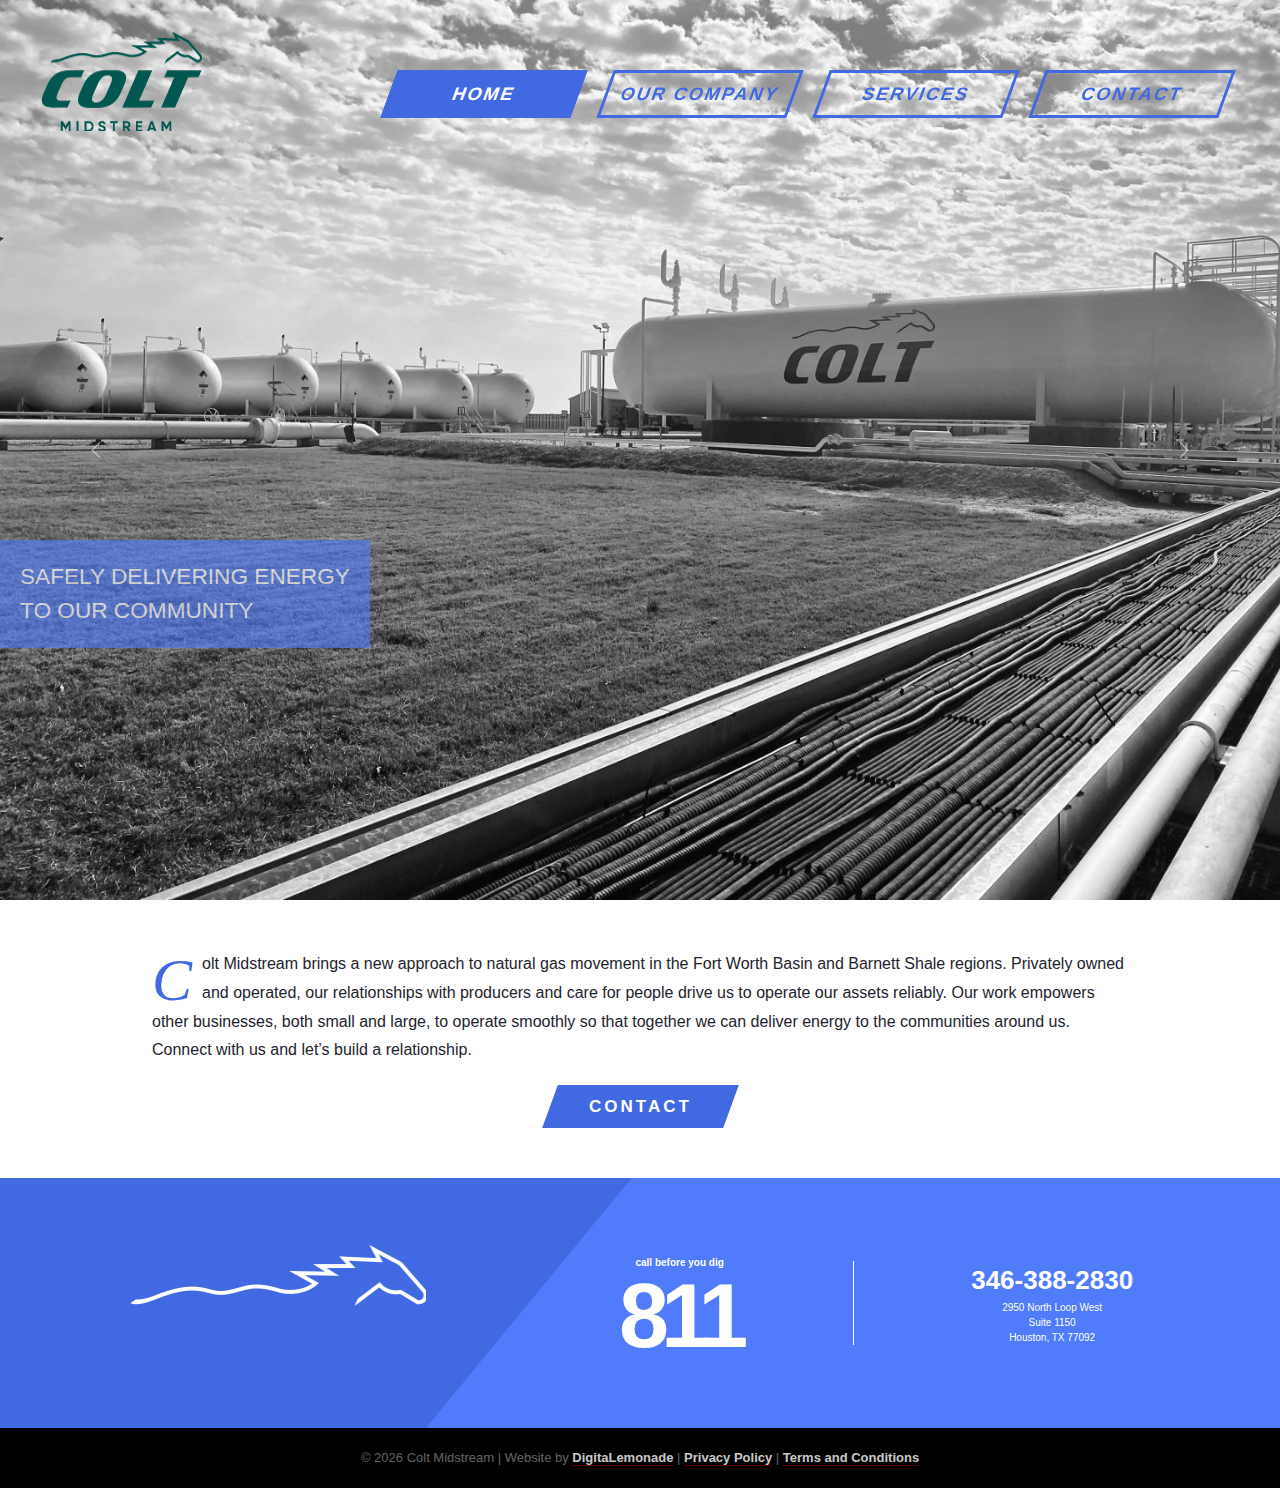
==== commit fbad7c09: "Update 5 issues" ====
--- a/index.html
+++ b/index.html
@@ -29,7 +29,9 @@
         <div class="carousel-inner">
           <div class="carousel-item active">
             <div class="image-description">
-              PRODUCER-FOCUSED NATURAL GAS GATHERING AND PROCESSING
+              PRODUCER-FOCUSED <br />
+              NATURAL GAS <br />
+              GATHERING AND PROCESSING
             </div>
             <img
               src="./assets/images/home_banner_1.jpg"
@@ -39,7 +41,8 @@
           </div>
           <div class="carousel-item">
             <div class="image-description">
-              SAFELY DELIVERING ENERGY TO OUR COMMUNITY
+              SAFELY DELIVERING ENERGY <br />
+              TO OUR COMMUNITY
             </div>
             <img
               src="./assets/images/home_banner_2.jpg"
@@ -56,7 +59,10 @@
             />
           </div>
           <div class="carousel-item">
-            <div class="image-description">PRIVATELY OWNED AND OPERATED</div>
+            <div class="image-description">
+              PRIVATELY OWNED AND <br />
+              OPERATED
+            </div>
             <img
               src="./assets/images/home_banner_4.jpg"
               class="d-block w-100"
@@ -104,74 +110,7 @@
         </div>
       </div>
     </main>
-    <div>
-      <footer class="px-30">
-        <div class="row">
-          <div class="col-md-4 col-sm-4 col-xs-12" id="footer_section_1">
-            <div class="footer-logo">
-              <img
-                src="./assets/images/footer-logo.png"
-                alt="white colt outline"
-                id="footer_logo"
-              />
-            </div>
-          </div>
-          <div class="col-md-4 col-sm-4 col-xs-12" id="footer_section_2">
-            <div id="footer_middle"></div>
-            <div class="">
-              <a href="https://www.texas811.org/" class="call-before-info">
-                <div class="call-before-dig text-center">
-                  <p>call before you dig</p>
-                  <span id="eightoneone">811</span>
-                </div>
-              </a>
-            </div>
-          </div>
-          <div class="col-md-4 col-sm-4 col-xs-12">
-            <div id="footer_section_3">
-              <div class="footer-contact text-center">
-                <a href="tel:346-388-2830" class="telphone">346-388-2830</a>
-                <div>2950 North Loop West</div>
-                <div>Suite 1150</div>
-                <div>Houston, TX 77092</div>
-              </div>
-            </div>
-          </div>
-        </div>
-      </footer>
-      <footer class="px-30 footer-copyright-area">
-        <div id="scroll-up">
-          <a>
-            <span></span>
-          </a>
-        </div>
-        <div class="text-center w-100">
-          <div class="copyright-notice">
-            &copy;
-            <script type="text/javascript">
-              var year = new Date();
-              document.write(year.getFullYear());
-            </script>
-            Colt Midstream | Website by
-            <a href="https://digitalemona.de" class="footer-copyright-link"
-              >DigitaLemonade</a
-            >
-            |
-            <a
-              href="https://coltmidstream.com/privacy-policy/"
-              class="footer-copyright-link"
-              >Privacy Policy</a
-            >
-            |
-            <a
-              href="https://coltmidstream.com/terms-conditions/"
-              class="footer-copyright-link"
-              >Terms and Conditions</a
-            >
-          </div>
-        </div>
-      </footer>
-    </div>
+    <div id="footer-section"></div>
 
     <link
       href="https://cdn.jsdelivr.net/npm/bootstrap@5.0.2/dist/css/bootstrap.min.css"
@@ -181,10 +120,10 @@
     <script src="https://cdn.jsdelivr.net/npm/bootstrap@5.0.2/dist/js/bootstrap.bundle.min.js"></script>
     <script src="./assets/js/script.js"></script>
     <script>
-      $(function(){
-        $("#header-section").load("./layout/header.html"); 
+      $(function () {
+        $("#header-section").load("./layout/header.html");
+        $("#footer-section").load("./layout/footer.html");
       });
     </script>
-    <script src="./assets/js/header.js"></script>
   </body>
 </html>
--- a/assets/css/styles.css
+++ b/assets/css/styles.css
@@ -14,7 +14,12 @@
   font-style: var(--body_typography-font-style, normal);
 }
 
-h1, h2, h3, h4, h5, h6 {
+h1,
+h2,
+h3,
+h4,
+h5,
+h6 {
   font-family: ff-meta-correspondence-web-p, sans-serif !important;
   font-weight: 700 !important;
   letter-spacing: 2px !important;
@@ -164,7 +169,7 @@
   --content_break_point: 800;
   --typography_sensitivity: 0;
   --typography_factor: 1.5;
-  --primary_color: #009579;
+  --primary_color: #4169e1;
   --primary_color-85a: rgba(0, 149, 121, 0.85);
   --primary_color-7a: rgba(0, 149, 121, 0.7);
   --primary_color-5a: rgba(0, 149, 121, 0.5);
@@ -194,11 +199,11 @@
   --nav_typography-font-weight: 400;
   --nav_typography-font-size: 18px;
   --nav_typography-letter-spacing: 0px;
-  --nav_typography-color: #005850;
+  --nav_typography-color: #4169e1;
   --nav_typography-color-65a: rgba(0, 88, 80, 0.65);
   --nav_typography-color-35a: rgba(0, 88, 80, 0.35);
   --nav_typography-text-transform: none;
-  --menu_hover_first_color: #005850;
+  --menu_hover_first_color: #4169e1;
   --menu_hover_first_color-65a: rgba(0, 88, 80, 0.65);
   --menu_sub_color: #212934;
   --nav_dropdown_font_size: 14px;
@@ -264,14 +269,14 @@
   --body_typography-line-height: 1.8;
   --body_typography-letter-spacing: 0px;
   --body_typography-color: #4a4e57;
-  --link_color: #009579;
+  --link_color: #4169e1;
   --link_color-8a: rgba(0, 149, 121, 0.8);
   --h1_typography-font-family: "Meta Bold";
   --h1_typography-font-weight: 400;
   --h1_typography-line-height: 1.16;
   --h1_typography-letter-spacing: 0px;
   --h1_typography-font-size: 54px;
-  --h1_typography-color: #005850;
+  --h1_typography-color: #4169e1;
   --h1_typography-text-transform: none;
   --h1_typography-margin-top: 120px;
   --h1_typography-margin-bottom: 0.67em;
@@ -289,7 +294,7 @@
   --h3_typography-line-height: 1.3;
   --h3_typography-letter-spacing: 0px;
   --h3_typography-font-size: 32px;
-  --h3_typography-color: #009579;
+  --h3_typography-color: #4169e1;
   --h3_typography-text-transform: none;
   --h3_typography-margin-top: 1em;
   --h3_typography-margin-bottom: 1em;
@@ -399,10 +404,10 @@
   --button_font_size: 14px;
   --button_line_height: 17px;
   --button_text_transform: uppercase;
-  --button_gradient_top_color: #009579;
-  --button_gradient_bottom_color: #009579;
-  --button_gradient_top_color_hover: #a09857;
-  --button_gradient_bottom_color_hover: #a09857;
+  --button_gradient_top_color: #4169e1;
+  --button_gradient_bottom_color: #4169e1;
+  --button_gradient_top_color_hover: #580007;
+  --button_gradient_bottom_color_hover: #580007;
   --button_gradient_start: 0%;
   --button_gradient_end: 100%;
   --button_gradient_angle: 180deg;
@@ -441,25 +446,25 @@
   --icon_border_color: #4a4e57;
   --icon_border_color_hover: #65bc7b;
   --pricing_box_color: #65bc7b;
-  --sep_color: #a09857;
+  --sep_color: #580007;
   --tabs_bg_color: #ffffff;
   --tabs_inactive_color: #f9f9fb;
   --tabs_border_color: #e2e2e2;
   --testimonial_bg_color: #f9f9fb;
   --testimonial_text_color: #4a4e57;
-  --title_border_color: #a09857;
-  --accordion_divider_color: #a09857;
-  --accordion_divider_hover_color: #a09857;
+  --title_border_color: #580007;
+  --accordion_divider_color: #580007;
+  --accordion_divider_hover_color: #580007;
   --accordian_inactive_color: #212934;
   --accordian_active_color: #65bc7b;
-  --faq_accordion_divider_color: #a09857;
-  --faq_accordion_divider_hover_color: #a09857;
+  --faq_accordion_divider_color: #580007;
+  --faq_accordion_divider_hover_color: #580007;
   --faq_accordion_title_typography-font-family: "Zilla Slab";
   --faq_accordion_title_typography-font-weight: 400;
   --faq_accordion_title_typography-line-height: 1.36;
   --faq_accordion_title_typography-text-transform: none;
   --faq_accordion_title_typography-letter-spacing: 0px;
-  --faq_accordion_title_typography-color: #009579;
+  --faq_accordion_title_typography-color: #4169e1;
   --faq_accordion_content_typography-font-size: 16px;
   --faq_accordion_content_typography-font-weight: 400;
   --faq_accordion_content_typography-text-transform: none;
@@ -563,6 +568,14 @@
   --wp--preset--font-size--huge: 48px;
 }
 
+a {
+  font-weight: 700;
+}
+
+/* a:hover {
+  color: #580007 !important;
+} */
+
 .text-white {
   color: white;
 }
@@ -580,15 +593,15 @@
 #580007 */
 
 footer {
-  background-color: #009579;
+  background-color: #4169e1;
 }
 
 #scroll-up a {
   right: 75px;
   border-radius: 6px 6px 0px 0px;
   pointer-events: auto;
-  opacity: .9;
-  transition: opacity .4s ease-in-out,background .2s ease-in-out;
+  opacity: 0.9;
+  transition: opacity 0.4s ease-in-out, background 0.2s ease-in-out;
   bottom: 0;
   height: 35px;
   position: fixed;
@@ -601,16 +614,20 @@
 }
 
 #scroll-up a:hover {
-  background-color: #009579;
+  background-color: #4169e1;
 }
 
 #scroll-up a span::before {
   line-height: 35px;
-  content: "\f106";
-  -webkit-font-smoothing: antialiased;
-  font-family: awb-icons;
-  font-size: 22px;
-  color: #fff;
+  content: "";
+  position: absolute;
+  inset: 37%;
+  transform: translateY(15%) rotate(-45deg);
+  border-top: 4px solid #fff;
+  border-right: 4px solid #fff;
+  height: 13px;
+  width: 13px;
+  z-index: 1000;
 }
 
 .fixed-scroll a {
@@ -644,12 +661,20 @@
   margin-top: 20px;
 }
 
+.mb-20 {
+  margin-bottom: 20px;
+}
+
+.mt-40 {
+  margin-top: 40px;
+}
+
 .mr-50 {
   margin-right: 50px;
 }
 
 .footer-logo {
-  background-color: #005850;
+  background-color: #4169e1;
   margin-left: -100px;
   min-height: 250px;
 }
@@ -667,7 +692,7 @@
 }
 
 #footer_middle {
-  background-color: #005850;
+  background-color: #4169e1;
   height: 250px;
   clip-path: polygon(0 0, 0 100%, 50% 0);
   margin-left: -16px;
@@ -732,7 +757,7 @@
 }
 
 .telphone:hover {
-  color: #a09857 !important;
+  color: #580007 !important;
   text-decoration: none;
 }
 
@@ -758,7 +783,7 @@
 
 .footer-copyright-link {
   font-weight: 700;
-  border-bottom: 1px solid #a09857;
+  border-bottom: 1px solid #580007;
   color: var(--copyright_link_color);
   transition-property: color, background-color, border-color;
   transition-duration: 0.2s;
@@ -766,8 +791,9 @@
 }
 
 .footer-copyright-link:hover {
-  color: #a09857 !important;
+  color: #580007 !important;
   text-decoration: none;
+  color: white;
 }
 
 @media (max-width: 767px) {
@@ -805,5 +831,5 @@
 }
 
 footer {
-  background-color: #009579;
-}
+  background-color: #507bfb;
+}
--- a/assets/css/styles.css
+++ b/assets/css/styles.css
@@ -14,7 +14,12 @@
   font-style: var(--body_typography-font-style, normal);
 }
 
-h1, h2, h3, h4, h5, h6 {
+h1,
+h2,
+h3,
+h4,
+h5,
+h6 {
   font-family: ff-meta-correspondence-web-p, sans-serif !important;
   font-weight: 700 !important;
   letter-spacing: 2px !important;
@@ -164,7 +169,7 @@
   --content_break_point: 800;
   --typography_sensitivity: 0;
   --typography_factor: 1.5;
-  --primary_color: #009579;
+  --primary_color: #4169e1;
   --primary_color-85a: rgba(0, 149, 121, 0.85);
   --primary_color-7a: rgba(0, 149, 121, 0.7);
   --primary_color-5a: rgba(0, 149, 121, 0.5);
@@ -194,11 +199,11 @@
   --nav_typography-font-weight: 400;
   --nav_typography-font-size: 18px;
   --nav_typography-letter-spacing: 0px;
-  --nav_typography-color: #005850;
+  --nav_typography-color: #4169e1;
   --nav_typography-color-65a: rgba(0, 88, 80, 0.65);
   --nav_typography-color-35a: rgba(0, 88, 80, 0.35);
   --nav_typography-text-transform: none;
-  --menu_hover_first_color: #005850;
+  --menu_hover_first_color: #4169e1;
   --menu_hover_first_color-65a: rgba(0, 88, 80, 0.65);
   --menu_sub_color: #212934;
   --nav_dropdown_font_size: 14px;
@@ -264,14 +269,14 @@
   --body_typography-line-height: 1.8;
   --body_typography-letter-spacing: 0px;
   --body_typography-color: #4a4e57;
-  --link_color: #009579;
+  --link_color: #4169e1;
   --link_color-8a: rgba(0, 149, 121, 0.8);
   --h1_typography-font-family: "Meta Bold";
   --h1_typography-font-weight: 400;
   --h1_typography-line-height: 1.16;
   --h1_typography-letter-spacing: 0px;
   --h1_typography-font-size: 54px;
-  --h1_typography-color: #005850;
+  --h1_typography-color: #4169e1;
   --h1_typography-text-transform: none;
   --h1_typography-margin-top: 120px;
   --h1_typography-margin-bottom: 0.67em;
@@ -289,7 +294,7 @@
   --h3_typography-line-height: 1.3;
   --h3_typography-letter-spacing: 0px;
   --h3_typography-font-size: 32px;
-  --h3_typography-color: #009579;
+  --h3_typography-color: #4169e1;
   --h3_typography-text-transform: none;
   --h3_typography-margin-top: 1em;
   --h3_typography-margin-bottom: 1em;
@@ -399,10 +404,10 @@
   --button_font_size: 14px;
   --button_line_height: 17px;
   --button_text_transform: uppercase;
-  --button_gradient_top_color: #009579;
-  --button_gradient_bottom_color: #009579;
-  --button_gradient_top_color_hover: #a09857;
-  --button_gradient_bottom_color_hover: #a09857;
+  --button_gradient_top_color: #4169e1;
+  --button_gradient_bottom_color: #4169e1;
+  --button_gradient_top_color_hover: #580007;
+  --button_gradient_bottom_color_hover: #580007;
   --button_gradient_start: 0%;
   --button_gradient_end: 100%;
   --button_gradient_angle: 180deg;
@@ -441,25 +446,25 @@
   --icon_border_color: #4a4e57;
   --icon_border_color_hover: #65bc7b;
   --pricing_box_color: #65bc7b;
-  --sep_color: #a09857;
+  --sep_color: #580007;
   --tabs_bg_color: #ffffff;
   --tabs_inactive_color: #f9f9fb;
   --tabs_border_color: #e2e2e2;
   --testimonial_bg_color: #f9f9fb;
   --testimonial_text_color: #4a4e57;
-  --title_border_color: #a09857;
-  --accordion_divider_color: #a09857;
-  --accordion_divider_hover_color: #a09857;
+  --title_border_color: #580007;
+  --accordion_divider_color: #580007;
+  --accordion_divider_hover_color: #580007;
   --accordian_inactive_color: #212934;
   --accordian_active_color: #65bc7b;
-  --faq_accordion_divider_color: #a09857;
-  --faq_accordion_divider_hover_color: #a09857;
+  --faq_accordion_divider_color: #580007;
+  --faq_accordion_divider_hover_color: #580007;
   --faq_accordion_title_typography-font-family: "Zilla Slab";
   --faq_accordion_title_typography-font-weight: 400;
   --faq_accordion_title_typography-line-height: 1.36;
   --faq_accordion_title_typography-text-transform: none;
   --faq_accordion_title_typography-letter-spacing: 0px;
-  --faq_accordion_title_typography-color: #009579;
+  --faq_accordion_title_typography-color: #4169e1;
   --faq_accordion_content_typography-font-size: 16px;
   --faq_accordion_content_typography-font-weight: 400;
   --faq_accordion_content_typography-text-transform: none;
@@ -563,6 +568,14 @@
   --wp--preset--font-size--huge: 48px;
 }
 
+a {
+  font-weight: 700;
+}
+
+/* a:hover {
+  color: #580007 !important;
+} */
+
 .text-white {
   color: white;
 }
@@ -580,15 +593,15 @@
 #580007 */
 
 footer {
-  background-color: #009579;
+  background-color: #4169e1;
 }
 
 #scroll-up a {
   right: 75px;
   border-radius: 6px 6px 0px 0px;
   pointer-events: auto;
-  opacity: .9;
-  transition: opacity .4s ease-in-out,background .2s ease-in-out;
+  opacity: 0.9;
+  transition: opacity 0.4s ease-in-out, background 0.2s ease-in-out;
   bottom: 0;
   height: 35px;
   position: fixed;
@@ -601,16 +614,20 @@
 }
 
 #scroll-up a:hover {
-  background-color: #009579;
+  background-color: #4169e1;
 }
 
 #scroll-up a span::before {
   line-height: 35px;
-  content: "\f106";
-  -webkit-font-smoothing: antialiased;
-  font-family: awb-icons;
-  font-size: 22px;
-  color: #fff;
+  content: "";
+  position: absolute;
+  inset: 37%;
+  transform: translateY(15%) rotate(-45deg);
+  border-top: 4px solid #fff;
+  border-right: 4px solid #fff;
+  height: 13px;
+  width: 13px;
+  z-index: 1000;
 }
 
 .fixed-scroll a {
@@ -644,12 +661,20 @@
   margin-top: 20px;
 }
 
+.mb-20 {
+  margin-bottom: 20px;
+}
+
+.mt-40 {
+  margin-top: 40px;
+}
+
 .mr-50 {
   margin-right: 50px;
 }
 
 .footer-logo {
-  background-color: #005850;
+  background-color: #4169e1;
   margin-left: -100px;
   min-height: 250px;
 }
@@ -667,7 +692,7 @@
 }
 
 #footer_middle {
-  background-color: #005850;
+  background-color: #4169e1;
   height: 250px;
   clip-path: polygon(0 0, 0 100%, 50% 0);
   margin-left: -16px;
@@ -732,7 +757,7 @@
 }
 
 .telphone:hover {
-  color: #a09857 !important;
+  color: #580007 !important;
   text-decoration: none;
 }
 
@@ -758,7 +783,7 @@
 
 .footer-copyright-link {
   font-weight: 700;
-  border-bottom: 1px solid #a09857;
+  border-bottom: 1px solid #580007;
   color: var(--copyright_link_color);
   transition-property: color, background-color, border-color;
   transition-duration: 0.2s;
@@ -766,8 +791,9 @@
 }
 
 .footer-copyright-link:hover {
-  color: #a09857 !important;
+  color: #580007 !important;
   text-decoration: none;
+  color: white;
 }
 
 @media (max-width: 767px) {
@@ -805,5 +831,5 @@
 }
 
 footer {
-  background-color: #009579;
-}
+  background-color: #507bfb;
+}
--- a/assets/css/main.css
+++ b/assets/css/main.css
@@ -2,20 +2,21 @@
   height: 100vh !important;
 }
 
+.carousel-item img {
+  height: 100vh;
+}
+
 .image-description {
   position: absolute;
-  top: 444.656px;
+  top: 60%;
   left: 0px;
   background-size: inherit;
   background-position: inherit;
   font-size: 22.6406px;
-  color: rgb(217, 216, 214);
-  width: 363.867px;
-  height: 202.148px;
-  padding: 0px 0px 0px 24px;
+  color: white;
+  padding: 20px;
   white-space: normal;
-  background-color: rgb(0, 88, 80);
-  height: 97.0312px;
+  background-color: rgba(80, 123, 251, 0.9);
   opacity: 0.7;
   margin: 0px;
   z-index: auto;
@@ -45,7 +46,7 @@
   padding: 0;
   height: 52px;
   line-height: 52px;
-  color: #009579;
+  color: #4169e1;
   font-size: 60px;
   text-transform: uppercase;
   font-family: meta bold;
@@ -104,7 +105,7 @@
 }
 
 .page-title h2 {
-  color: #009579;
+  color: #4169e1;
   margin: 0;
   font-size: var(--h2_typography-font-size);
   text-transform: var(--h2_typography-text-transform);
@@ -113,6 +114,16 @@
   text-align: left;
 }
 
+.page-title h3 {
+  color: #4169e1;
+  margin: 0;
+  font-size: var(--h3_typography-font-size);
+  text-transform: var(--h3_typography-text-transform);
+  font-style: var(--h3_typography-font-style, normal);
+  padding: 0;
+  text-align: left;
+}
+
 .title-separator {
   float: left;
   margin-bottom: 20px;
@@ -125,7 +136,7 @@
 }
 
 .separator-border {
-  background-color: #a09857;
+  background-color: #580007;
   border-top-width: 2px;
   height: 1px;
   border-bottom-width: 0;
@@ -191,6 +202,11 @@
   margin: 0 auto;
 }
 
+.max-width-1300 {
+  max-width: 1300px;
+  margin: 0 auto;
+}
+
 .about-us-row {
   width: var(--site_width);
   position: relative;
@@ -202,7 +218,7 @@
   background-position: left top;
   background-repeat: no-repeat;
   background-size: cover;
-  background-color: rgba(0, 88, 80, 0.9);
+  background-color: rgba(80, 123, 251, 0.9);
   padding: 30px;
   min-height: 1px;
 }
@@ -307,7 +323,7 @@
   font-size: 18px;
   line-height: 1.4;
   letter-spacing: 1px !important;
-  color: #005850 !important;
+  color: #4169e1 !important;
   padding-top: 15px !important;
   text-transform: var(--h3_typography-text-transform);
 }
@@ -354,7 +370,7 @@
 
 .map-line {
   width: 100px;
-  border-bottom: 3px solid #005850;
+  border-bottom: 3px solid #4169e1;
   position: relative;
   display: inline-block;
 }
@@ -363,7 +379,7 @@
   background-position: left top;
   background-repeat: no-repeat;
   background-size: cover;
-  background-color: rgba(0, 88, 80, 0.95);
+  background-color: rgba(80, 123, 251, 0.9);
   padding: 10%;
   min-height: 670px;
   height: auto;
@@ -388,7 +404,7 @@
 
 .page-title h4 {
   margin: 0;
-  color: #009579;
+  color: #4169e1;
   padding: 0;
   text-align: center;
   font-size: var(--h4_typography-font-size);
@@ -597,7 +613,7 @@
 h1.title {
   font-size: 54px;
   line-height: normal;
-  color: #005850;
+  color: #4169e1;
   text-align: center;
 }
 
@@ -620,6 +636,93 @@
   margin-bottom: 45px;
 }
 
+.main {
+  padding-top: 30px;
+  padding-bottom: 60px;
+}
+
+.office-left-box {
+  padding: 20px;
+  background-position: left top;
+  background-repeat: no-repeat;
+  background-size: cover;
+  background-color: rgba(200, 200, 200, 0.13);
+  min-height: 268px;
+  height: auto;
+}
+
+.contact-box {
+  border: 1px solid #4169e1;
+  display: flex;
+  justify-content: center;
+  align-items: center;
+}
+
+.ph a, .email a {
+  font-size: 26px;
+  color: #4169e1 !important;
+  text-decoration: none;
+  font-weight: 700;
+  transition-property: color,background-color,border-color;
+  transition-duration: .2s;
+  transition-timing-function: linear;
+}
+
+.email a {
+  font-size: 20px;
+}
+
+.field-offices {
+  display: flex;
+  flex-wrap: wrap;
+}
+
+.field-offices-item:last-child {
+  margin-right: 0 !important;
+}
+
+.field-offices-item {
+  width: 18%;
+  margin-right: 20px;
+  margin-bottom: 20px;
+  position: relative;
+}
+
+.field-offices-item-box {
+  background-position: left top;
+  background-repeat: no-repeat;
+  background-size: cover;
+  background-color: rgba(200, 200, 200, 0.13);
+  padding: 5px;
+  min-height: 99.2px;
+  height: auto;
+}
+
+.contact-page-info a {
+  color: var(--link_color);
+  font-size: var(--body_typography-font-size);
+  font-weight: 700;
+  transition-property: color, background-color, border-color;
+  transition-duration: 0.2s;
+  transition-timing-function: linear;
+  text-decoration: none;
+  border: none;
+}
+
+.contact-page-info a:hover {
+  color: #580007 !important;
+  text-decoration: none;
+}
+
+.contact-link {
+  font-size: var(--body_typography-font-size);
+  color: var(--link_color);
+  transition-property: color,background-color,border-color;
+  transition-duration: .2s;
+  transition-timing-function: linear;
+  border-bottom: 1px solid #580007;
+}
+
 @media screen and (min-width: 992px) {
   .about-colt,
   .management-team {
@@ -638,8 +741,22 @@
   }
 }
 
+@media (max-width: 768px) {
+  .field-offices-item {
+    width: 32%;
+    margin-right: 10px;
+  }
+}
+
 @media (min-width: 576px) {
   .squares-container {
     max-width: 540px;
   }
+}
+
+@media (max-width: 576px) {
+  .field-offices-item {
+    width: 50%;
+    margin-right: 0px;
+  }
 }--- a/assets/css/header.css
+++ b/assets/css/header.css
@@ -83,7 +83,7 @@
 }
 
 .main-menu ul li.active-menu-link a span {
-    background-color: #005850;
+    background-color: #4169e1;
     color: #ffffff;
 }
 
@@ -98,9 +98,9 @@
 .main-menu ul li a span {
     display: inline-block;
     background-color: transparent;
-    color: #005850;
+    color: #4169e1;
     padding: 12px;
-    border: 3px solid #005850;
+    border: 3px solid #4169e1;
     text-align: center;
     transform: skew(-20deg);
     transition-duration: 500ms;
@@ -118,7 +118,7 @@
     width: 152px;
     font-size: 14px;
     background-color: #fff;
-    color: #005850;
+    color: #4169e1;
 }
 
 a#mobile-menu-icon span {
@@ -177,7 +177,7 @@
     line-height: 42px;
     background-color: #fff;
     border-color: #e2e2e2;
-    color: #005850;
+    color: #4169e1;
     transform: skew(-20deg);
     transition-duration: 500ms;
     font-weight: bold;    
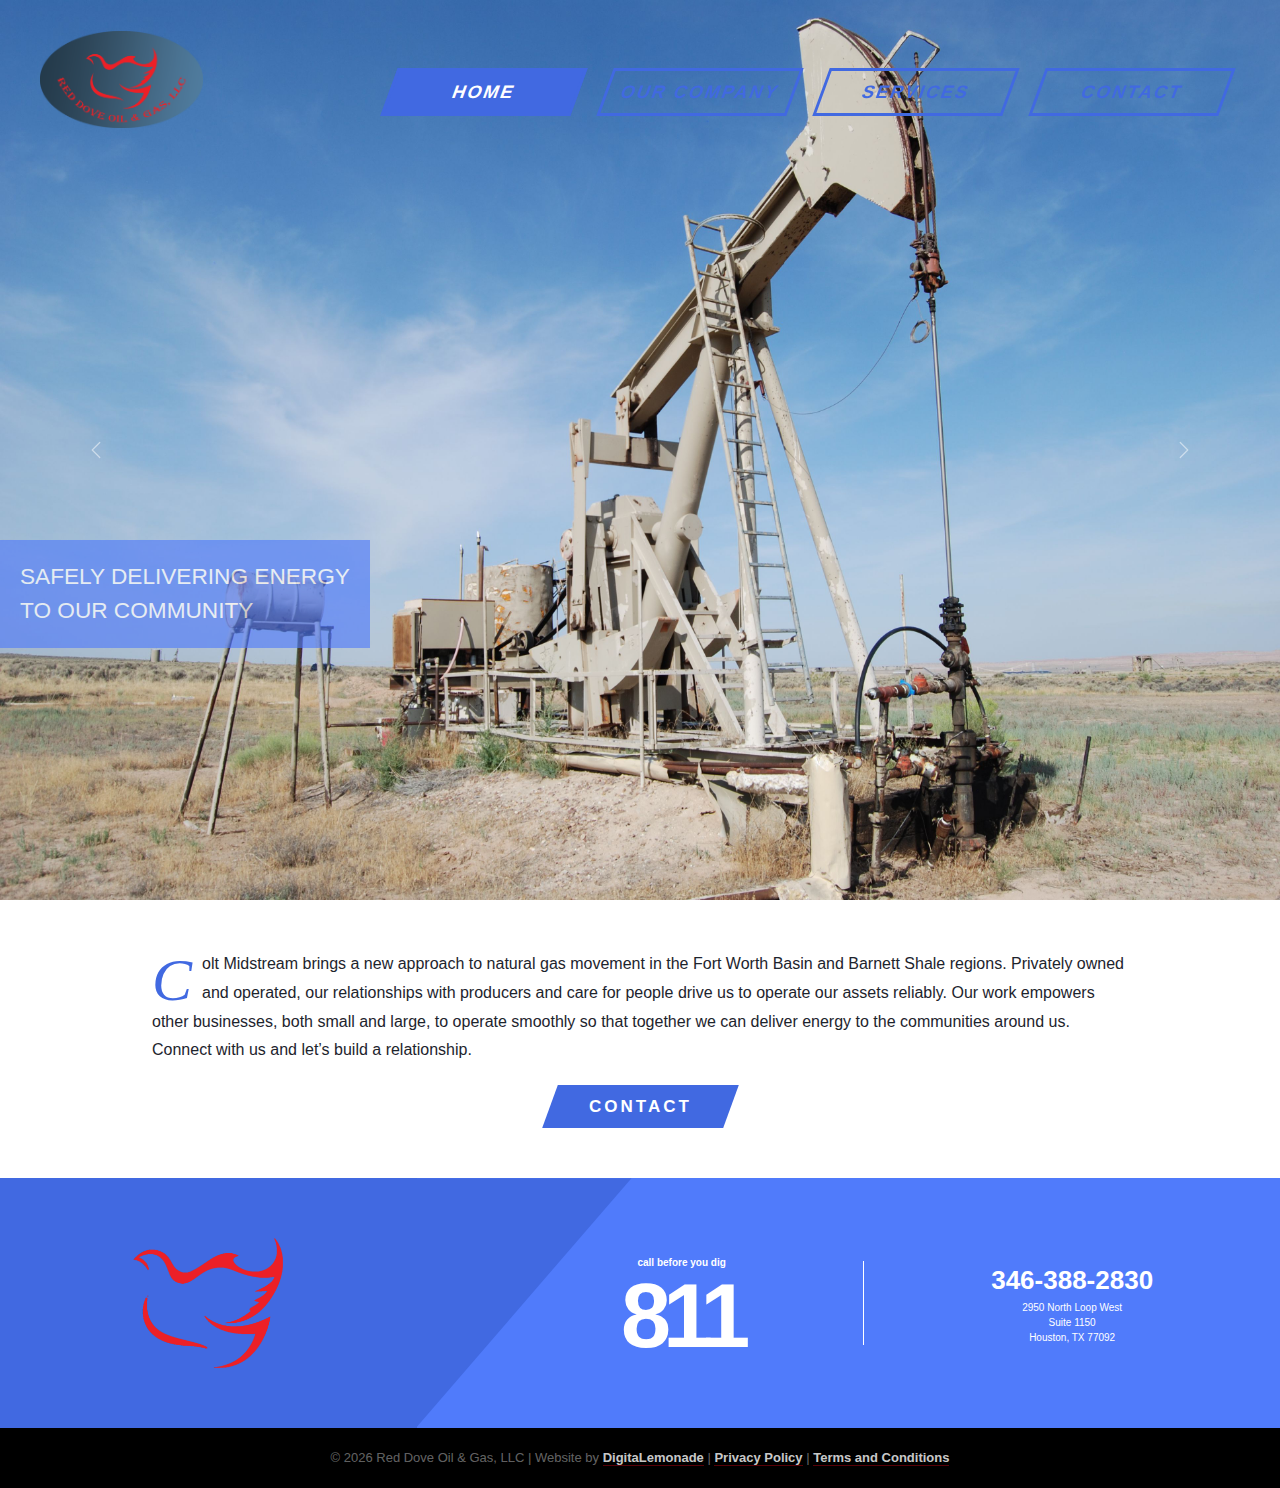
==== commit f328e4c0: "company name update" ====
--- a/index.html
+++ b/index.html
@@ -4,7 +4,7 @@
     <meta charset="utf-8" />
     <meta http-equiv="X-UA-Compatible" content="IE=edge" />
     <meta name="viewport" content="width=device-width, initial-scale=1" />
-    <title>Colt Midstream</title>
+    <title>Red Dove Oil & Gas, LLC</title>
     <link rel="stylesheet" href="./assets/css/bootstrap.min.css" />
     <link rel="stylesheet" href="./assets/css/styles.css" />
     <link
--- a/assets/css/styles.css
+++ b/assets/css/styles.css
@@ -675,19 +675,21 @@
 
 .footer-logo {
   background-color: #4169e1;
-  margin-left: -100px;
+  /* margin-left: -100px; */
   min-height: 250px;
+  display: flex;
+  justify-content: center;
 }
 
 #footer_logo {
-  width: 60%;
+  width: 150px;
   margin: 60px;
-  margin-left: 200px;
+  /* margin-left: 200px; */
 }
 
 @media (max-width: 1024px) and (min-width: 768px) {
   #footer_logo {
-    margin-left: 120px;
+    /* margin-left: 120px; */
   }
 }
 
@@ -797,11 +799,15 @@
 }
 
 @media (max-width: 767px) {
+  .px-30 {
+    padding: 0;
+  }
+
   #footer_logo {
-    margin-left: 100px;
+    /* margin-left: 100px; */
   }
   .footer-logo {
-    margin-right: -30px;
+    /* margin-right: -30px; */
     min-height: 150px;
   }
 
--- a/assets/css/styles.css
+++ b/assets/css/styles.css
@@ -675,19 +675,21 @@
 
 .footer-logo {
   background-color: #4169e1;
-  margin-left: -100px;
+  /* margin-left: -100px; */
   min-height: 250px;
+  display: flex;
+  justify-content: center;
 }
 
 #footer_logo {
-  width: 60%;
+  width: 150px;
   margin: 60px;
-  margin-left: 200px;
+  /* margin-left: 200px; */
 }
 
 @media (max-width: 1024px) and (min-width: 768px) {
   #footer_logo {
-    margin-left: 120px;
+    /* margin-left: 120px; */
   }
 }
 
@@ -797,11 +799,15 @@
 }
 
 @media (max-width: 767px) {
+  .px-30 {
+    padding: 0;
+  }
+
   #footer_logo {
-    margin-left: 100px;
+    /* margin-left: 100px; */
   }
   .footer-logo {
-    margin-right: -30px;
+    /* margin-right: -30px; */
     min-height: 150px;
   }
 
